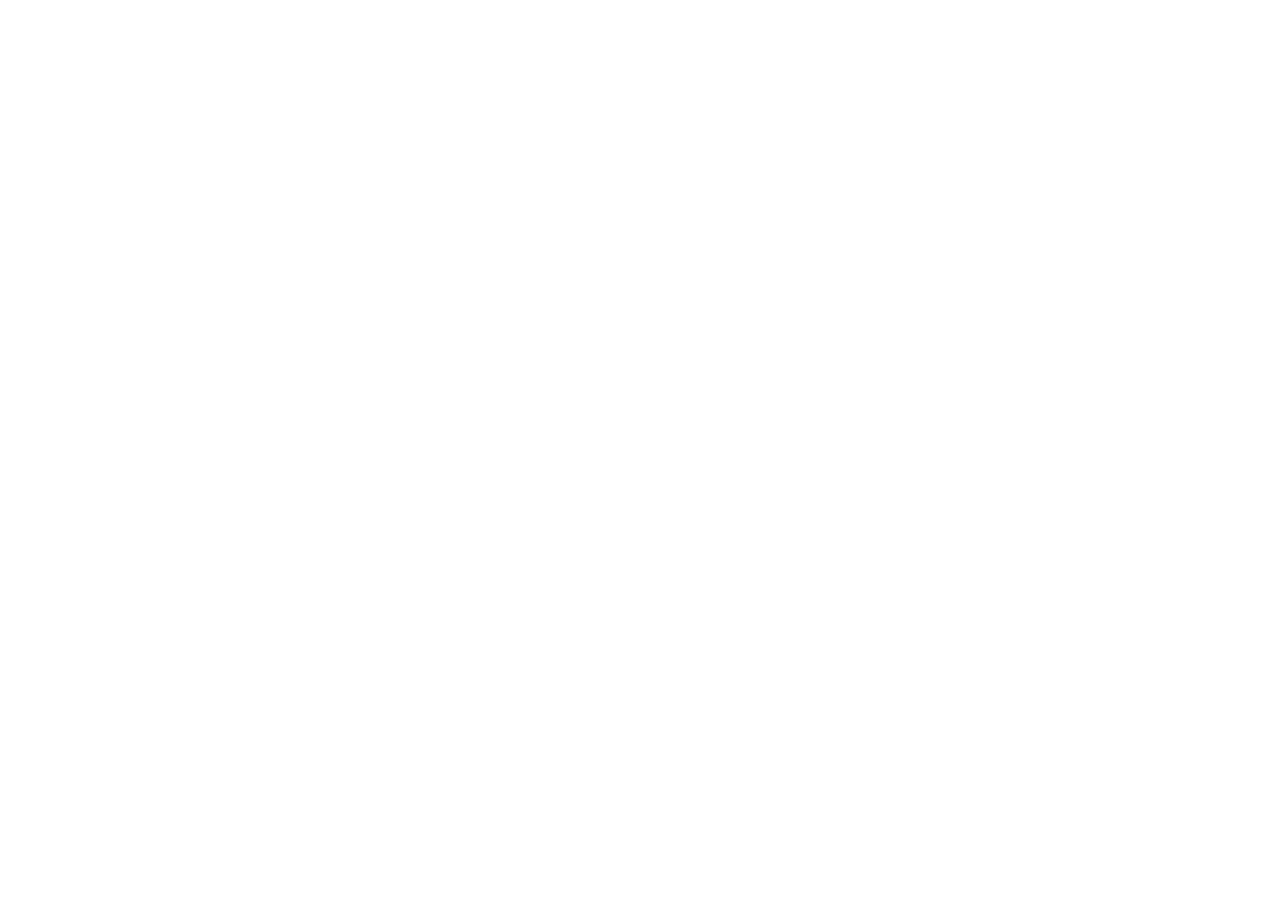
==== index.html @ c2e8581d "initial project" ====
<!DOCTYPE html>
<html lang="en">

<head>
    <meta charset="UTF-8">
    <meta http-equiv="X-UA-Compatible" content="IE=edge">
    <meta name="viewport" content="width=device-width, initial-scale=1.0">
    <title>Digital Project</title>
    <link rel="stylesheet" href="assets/css/normalize.css">
    <link rel="stylesheet" href="assets/css/style.css">
</head>
<header>

</header>
<main>

</main>
<footer>

</footer>

<body>

</body>

</html>
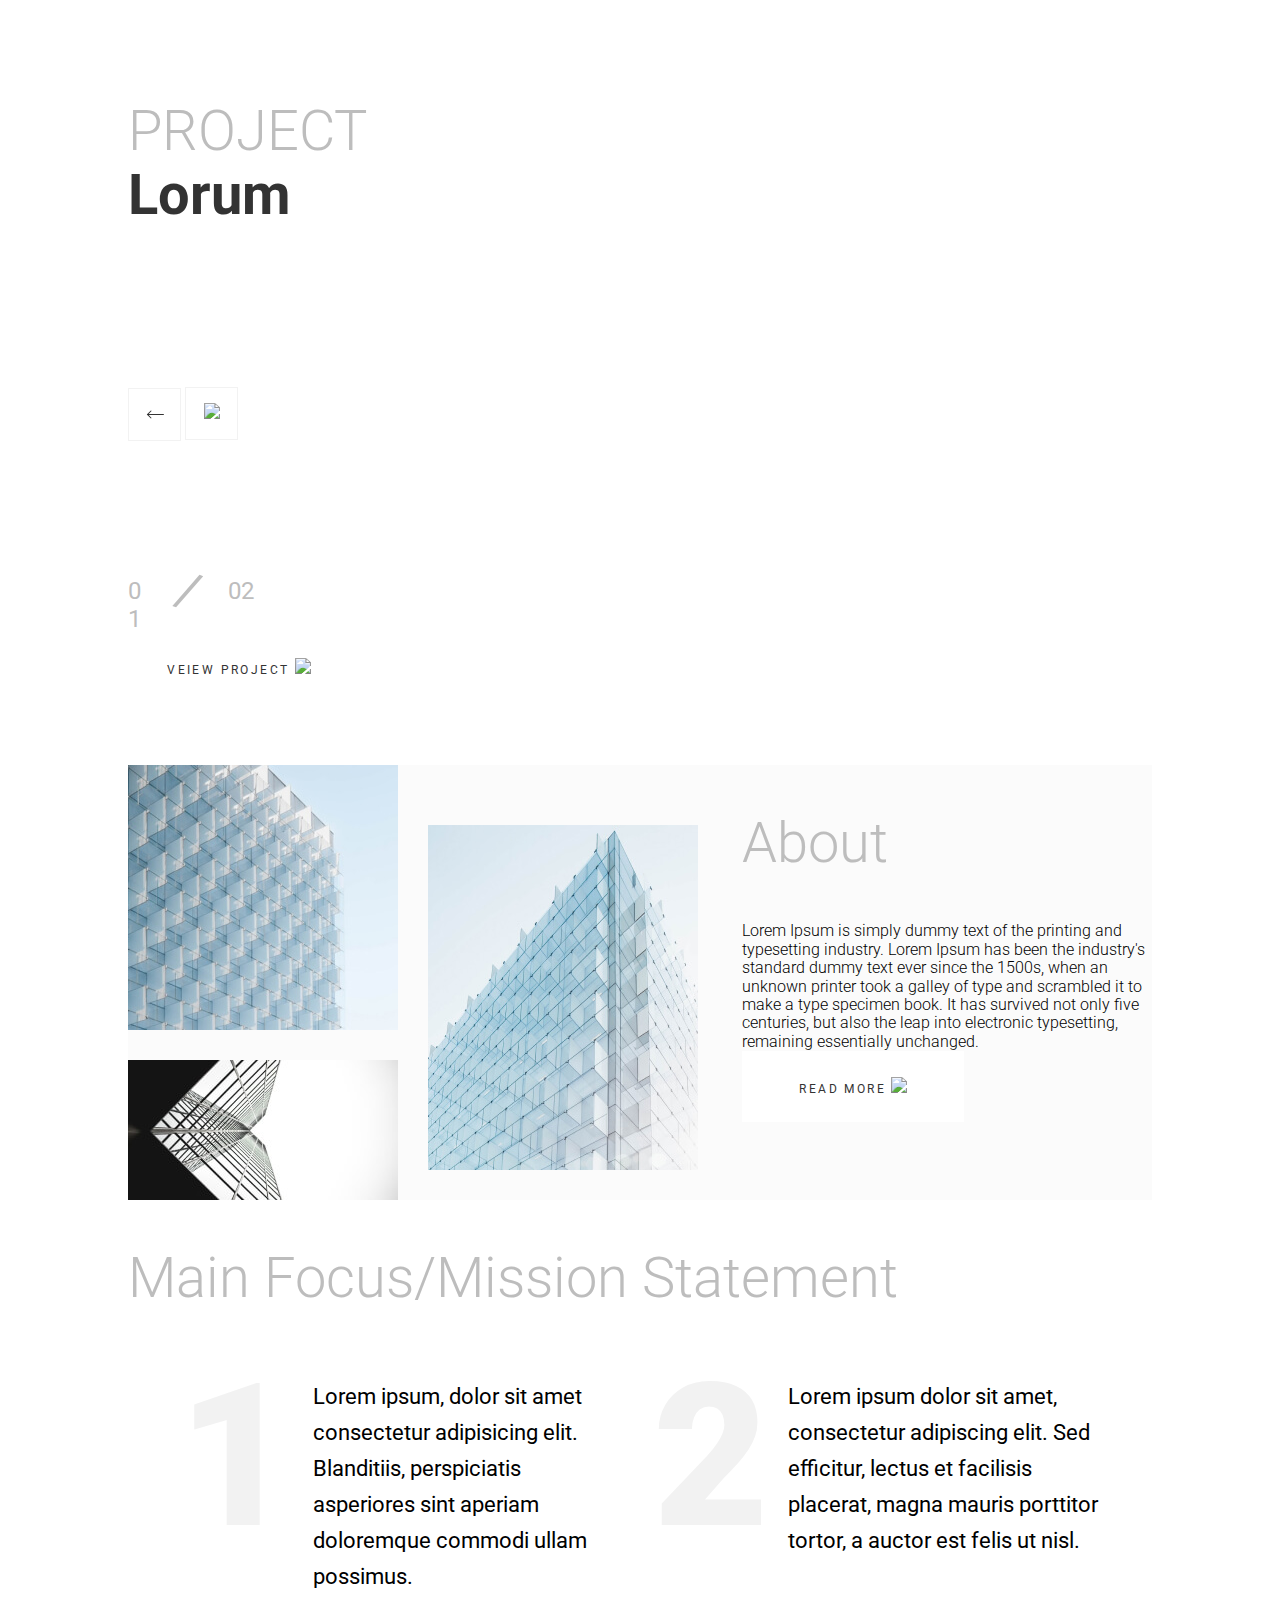
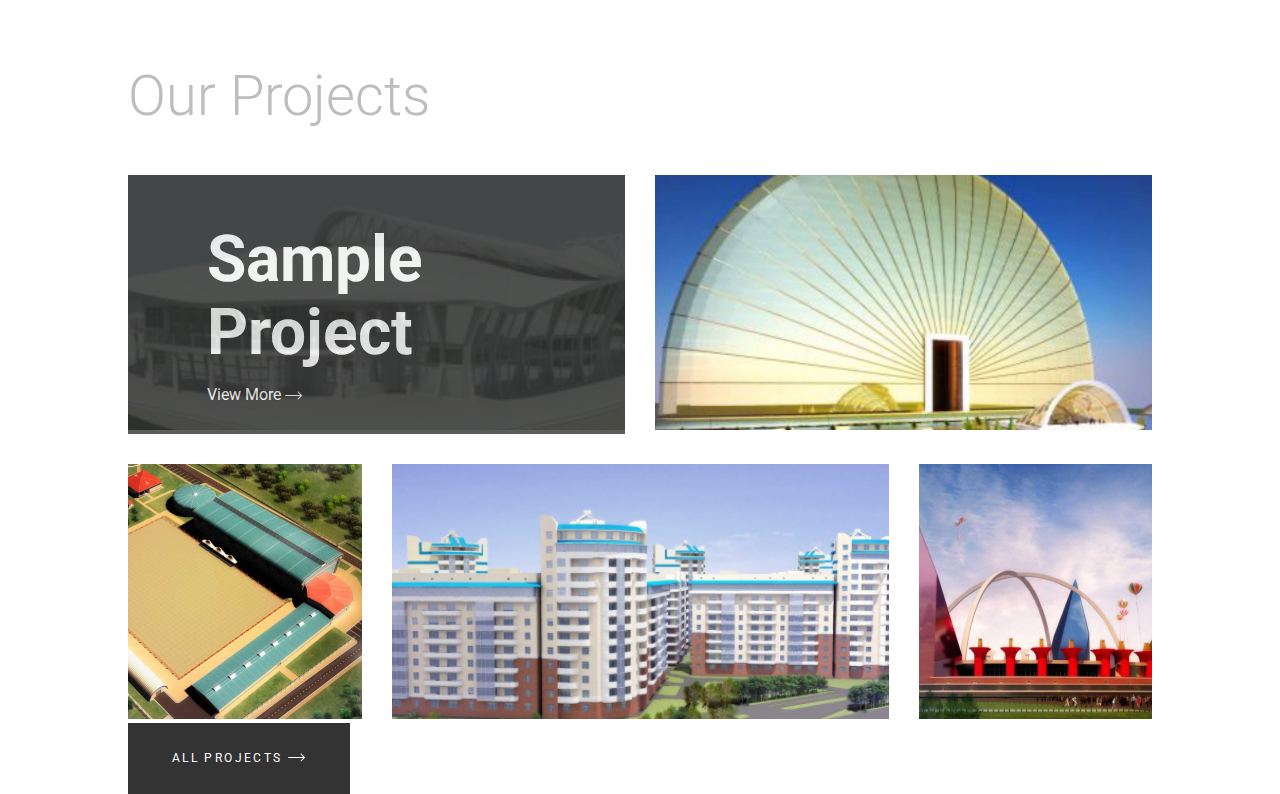
==== commit cbfd48a3: "main without adaptive version" ====
--- a/index.html
+++ b/index.html
@@ -8,18 +8,94 @@
     <title>Digital Project</title>
     <link rel="stylesheet" href="assets/css/normalize.css">
     <link rel="stylesheet" href="assets/css/style.css">
+    <link rel="stylesheet" href="/assets/css/main_style.css">
 </head>
-<header>
-
-</header>
-<main>
-
-</main>
-<footer>
-
-</footer>
 
 <body>
+    <header>
+
+    </header>
+    <main>
+        <div class="banner">
+            <h1 class="title_gray">PROJECT<span class="title_dark">Lorum</span></h1>
+            <div class="banner__arrows">
+                <button> <img src="/assets/images/icons/left-arrow.svg"> </button>
+                <button> <img src="/assets/images/icons/right-arrow.svg"> </button>
+            </div>
+            <div class="counter">
+                <span class="counter__01">01</span>
+                <span class="counter__slash">/</span>
+                <span class="counter__02">02</span>
+            </div>
+            <div class="banner__first">
+                <img src="/assets/images/banners/banner_project.jpg" alt="building" class="banner__first_image">
+                <button class="main_light-button main__button banner_button">Veiew
+                    Project <img src="/assets/images/icons/right-arrow.svg"> </button>
+            </div>
+        </div>
+        <div class="about">
+            <div class="about__pictures">
+                <img src="/assets/images/about/building_1.jpg" alt="modern building">
+                <img src="/assets/images/about/building_3.jpg" alt="another modern building">
+                <img src="/assets/images/about/building_2.jpg" alt="black&white building">
+            </div>
+            <div class="about__article">
+                <h2 class="title_gray">About</h2>
+                <article>Lorem Ipsum is simply dummy text of the printing and typesetting industry. Lorem Ipsum has been
+                    the industry's standard dummy text ever since the 1500s, when an unknown printer took a galley of
+                    type and scrambled it to make a type specimen book. It has survived not only five centuries, but
+                    also the leap into electronic typesetting, remaining essentially unchanged.</article>
+                <button class="main__button main_light-button">Read More <img
+                        src="/assets/images/icons/right-arrow.svg"></button>
+            </div>
+        </div>
+        <div class="main-focus">
+            <h2 class="main-focus__title title_gray">Main Focus/Mission Statement</h2>
+            <div class="main-focus__content">
+                <div class="main-focus__paragraph">
+                    <p class="main-focus__number">1</p>
+                    <p class="main-focus__text">Lorem ipsum, dolor sit amet consectetur adipisicing elit. Blanditiis,
+                        perspiciatis
+                        asperiores sint aperiam doloremque commodi ullam possimus.</p>
+                </div>
+                <div class="main-focus__paragraph">
+                    <p class="main-focus__number">2</p>
+                    <p class="main-focus__text">Lorem ipsum dolor sit amet, consectetur adipiscing elit. Sed efficitur,
+                        lectus et facilisis placerat, magna mauris porttitor tortor, a auctor est felis ut nisl.</p>
+                </div>
+            </div>
+        </div>
+        <div class="our-projects">
+            <h2 class="our-projects__title title_gray">Our Projects</h2>
+            <div class="our-projects_pictures">
+                <div class="our-projects_image">
+                    <img src="/assets/images/projects/main_our_projects/image_1.jpg" alt="modern building">
+                    <a class="our-projects_link" href="/project-example.html">
+                        <p class="link_title">Sample Project</p>
+                        <p class="link_button">View More <img src="/assets/images/icons/right-arrow-light.svg"
+                                alt="right arrow"></p>
+                    </a>
+                </div>
+                <div class="our-projects_image">
+                    <img src="/assets/images/projects/main_our_projects/image_2.jpg" alt="">
+                </div>
+                <div class="our-projects_image">
+                    <img src="/assets/images/projects/main_our_projects/image_3.jpg" alt="">
+                </div>
+                <div class="our-projects_image"> <img src="/assets/images/projects/main_our_projects/image_4.jpg"
+                        alt="">
+                </div>
+                <div class="our-projects_image"><img src="/assets/images/projects/main_our_projects/image_5.jpg" alt="">
+                </div>
+            </div>
+        </div>
+        <button class="main__button main_dark-button">All Projects <img src="/assets/images/icons/right-arrow-light.svg"
+                alt="right arrow"></button>
+        </div>
+    </main>
+    <footer>
+
+    </footer>
 
 </body>
 
--- a/assets/css/style.css
+++ b/assets/css/style.css
@@ -0,0 +1,45 @@
+/* Шрифт Roboto */
+@import url('https://fonts.googleapis.com/css2?family=Roboto:wght@300;400;500;700;900&display=swap');
+
+/* Для заголовков */
+.title_gray{
+    display: flex;
+    flex-direction: column;
+    font-weight: 300;
+    color: #BDBDBD;
+    font-size: 3.5em;
+    font-family: 'Roboto';
+}
+
+.title_dark {
+    font-weight: 700;
+    color: #333333;
+}
+
+/* Счетчик слайдов/страниц */
+.counter {
+    position: relative;
+}
+.counter span {
+    color: #BDBDBD;
+    font-family: 'Roboto';
+    font-size: 24px;
+    font-weight: 400;
+}
+.counter .counter__01 {
+    position: absolute;
+    width: 0;
+    word-break: break-all;
+    top: 15px;
+}
+.counter span.counter__slash {
+    position: absolute;
+    font-size: 50px;
+    left: 50px;
+    transform: rotate(20deg);
+}
+.counter .counter__02 {
+    position: absolute;
+    left: 100px;
+    top: 15px;
+}--- a/assets/css/main_style.css
+++ b/assets/css/main_style.css
@@ -0,0 +1,159 @@
+main {
+    margin: 0 10vw;
+    font-family: 'Roboto';
+}
+
+.main__button {
+    font-weight: 400;
+    font-size: 12px;
+    letter-spacing: 0.2em;
+    text-transform: uppercase;
+    border: 0;
+    width: 222px;
+    height: 71px;
+}
+.main_light-button {
+    color: #333333;
+    background-color: #fff;
+}
+
+.main_dark-button {
+    color: #fff;
+    background-color: #333333;
+}
+
+.banner {
+    display: flex;
+    flex-direction: column;
+    flex-wrap: wrap;
+    justify-content: space-around;
+    height: 85vh;
+}
+
+.banner__first {
+    position: relative;
+}
+
+.banner__first_image {
+    width: 100%;
+    height: 100%;
+    object-fit: cover;
+    max-width: 40vw;
+}
+
+.banner_button {
+    position: absolute;
+    bottom: 0;
+    left: 0;
+}
+
+.banner__arrows button {
+    background-color: #fff;
+    border: 1px solid #f2f2f2;
+    min-width: 53px;
+    min-height: 53px;
+}
+
+.about {
+    display: grid;
+    grid-template-columns: 60% 40%;
+    font-weight: 300;
+    background-color: #FBFBFB;
+}
+
+.about__pictures {
+    display: grid;
+    grid-template-columns: repeat(2, 270px);
+    grid-gap: 30px;
+}
+
+.about__pictures img:nth-child(1) {
+    grid-row: 1;
+}
+
+.about__pictures img:nth-child(2) {
+    grid-row: 1/3;
+    margin-top: 60px;
+}
+
+.main-focus__content {
+    display: grid;
+    grid-template-columns: repeat(2, 1fr);
+    margin: 20px 50px;
+    grid-gap: 25px;
+}
+
+.main-focus__paragraph {
+    max-width: 550px;
+    display: grid;
+    grid-template-columns: 125px 1fr;
+    grid-gap: 10px;
+}
+
+.main-focus__paragraph .main-focus__number {
+    font-weight: 900;
+    line-height: 200px;
+    margin: 0;
+    font-size: 200px;
+    color: #f2f2f2;
+}
+
+.main-focus__paragraph .main-focus__text {
+    line-height: 36px;
+    word-wrap: break-word;
+    font-size: 22px;
+}
+
+.our-projects_pictures {
+    display: grid;
+    grid-template-columns: repeat(4, 1fr);
+    grid-gap: 30px;
+}
+
+.our-projects_pictures .our-projects_image>img {
+    object-fit: cover;
+    width: 100%;
+    height: 255px;
+}
+
+.our-projects_pictures .our-projects_image {
+    position: relative;
+}
+
+.our-projects_pictures .our-projects_image:nth-child(1) {
+    grid-column: 1/3;
+} 
+
+.our-projects_pictures .our-projects_image:nth-child(2) {
+    grid-column: 3/5;
+} 
+
+.our-projects_pictures .our-projects_image:nth-child(3) {
+    grid-column: 1;
+} 
+
+.our-projects_pictures .our-projects_image:nth-child(4) {
+    grid-column: 2/4;
+}
+
+.our-projects_link {
+    position: absolute;
+    text-decoration: none;
+    width: 100%;
+    height: 100%;
+    top: 0;
+    left: 0;
+    color: #fff;
+    background-color: #333333;
+    opacity: 0.8;
+    box-sizing: border-box;
+    padding: 48px 0 0 79px;
+}
+
+.link_title {
+    font-weight: 700;
+    font-size: 64px;
+    width: 50%;
+    margin: 0;
+}
+
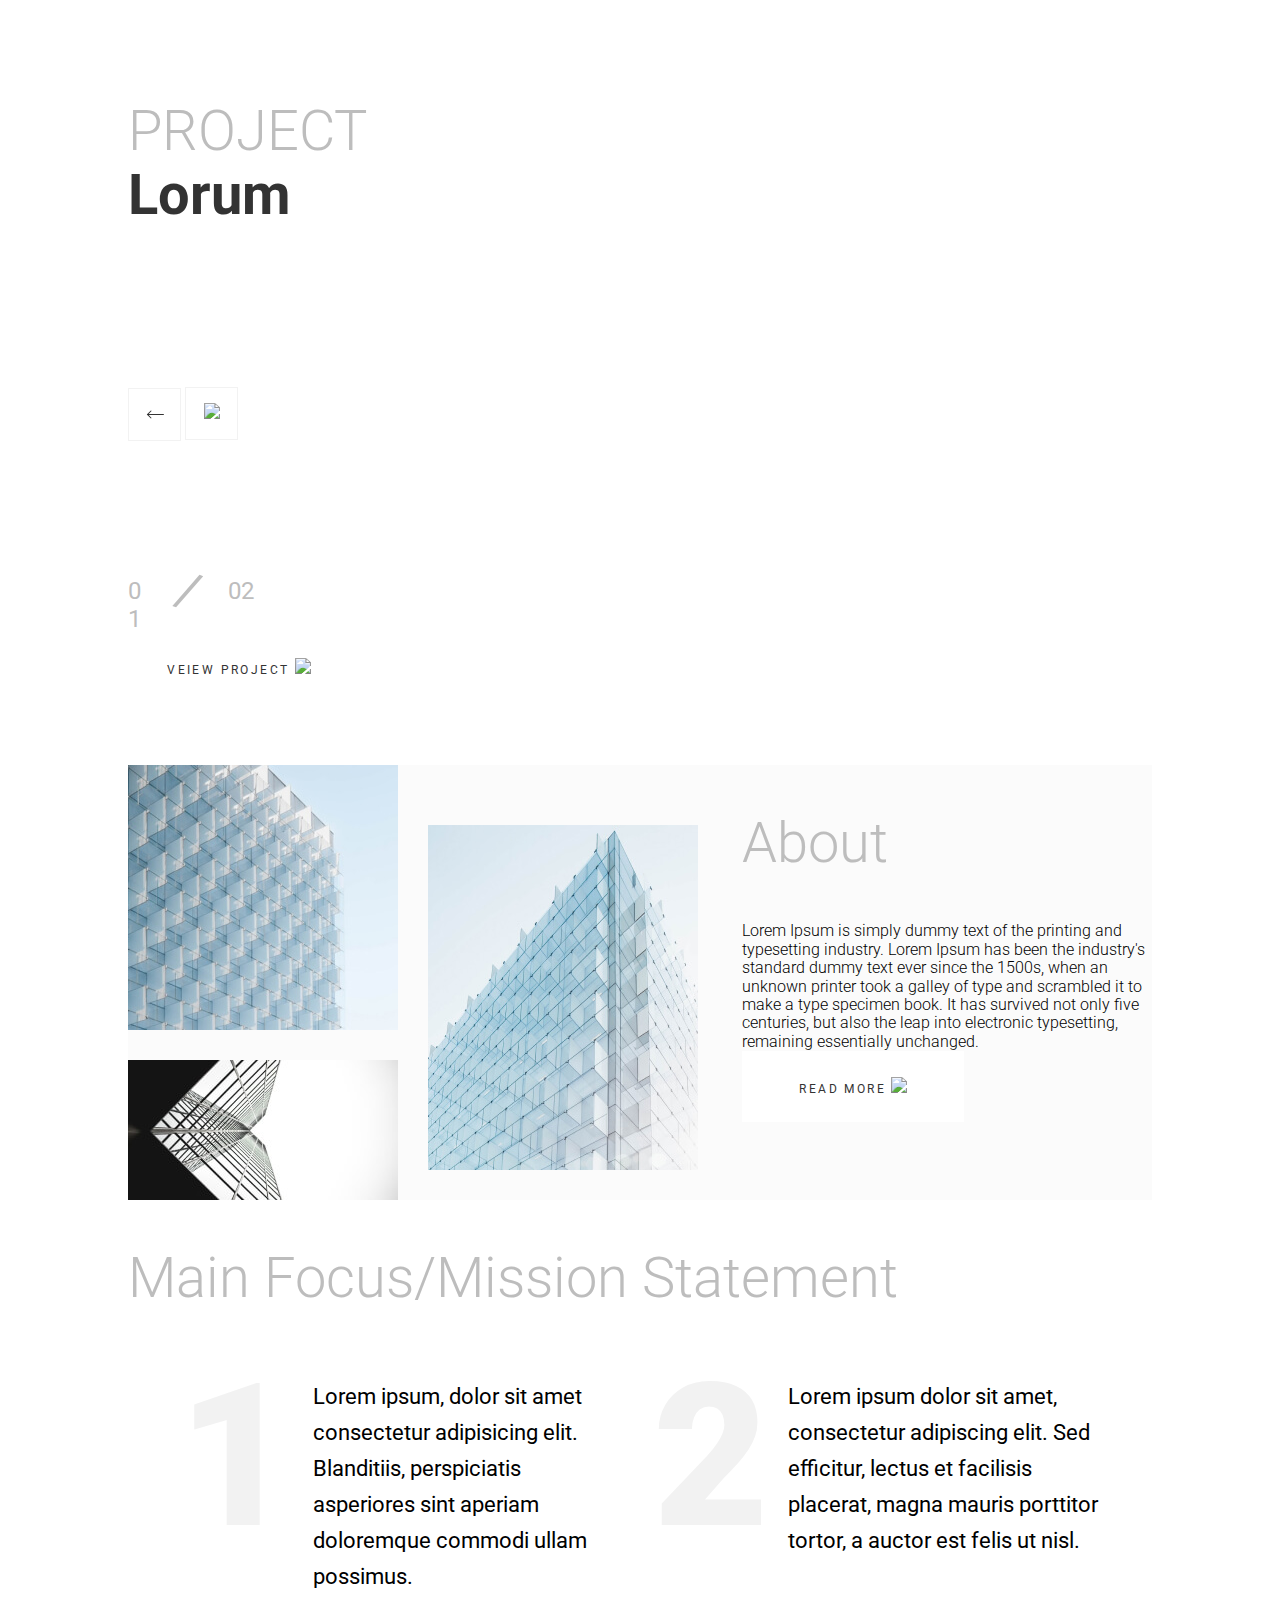
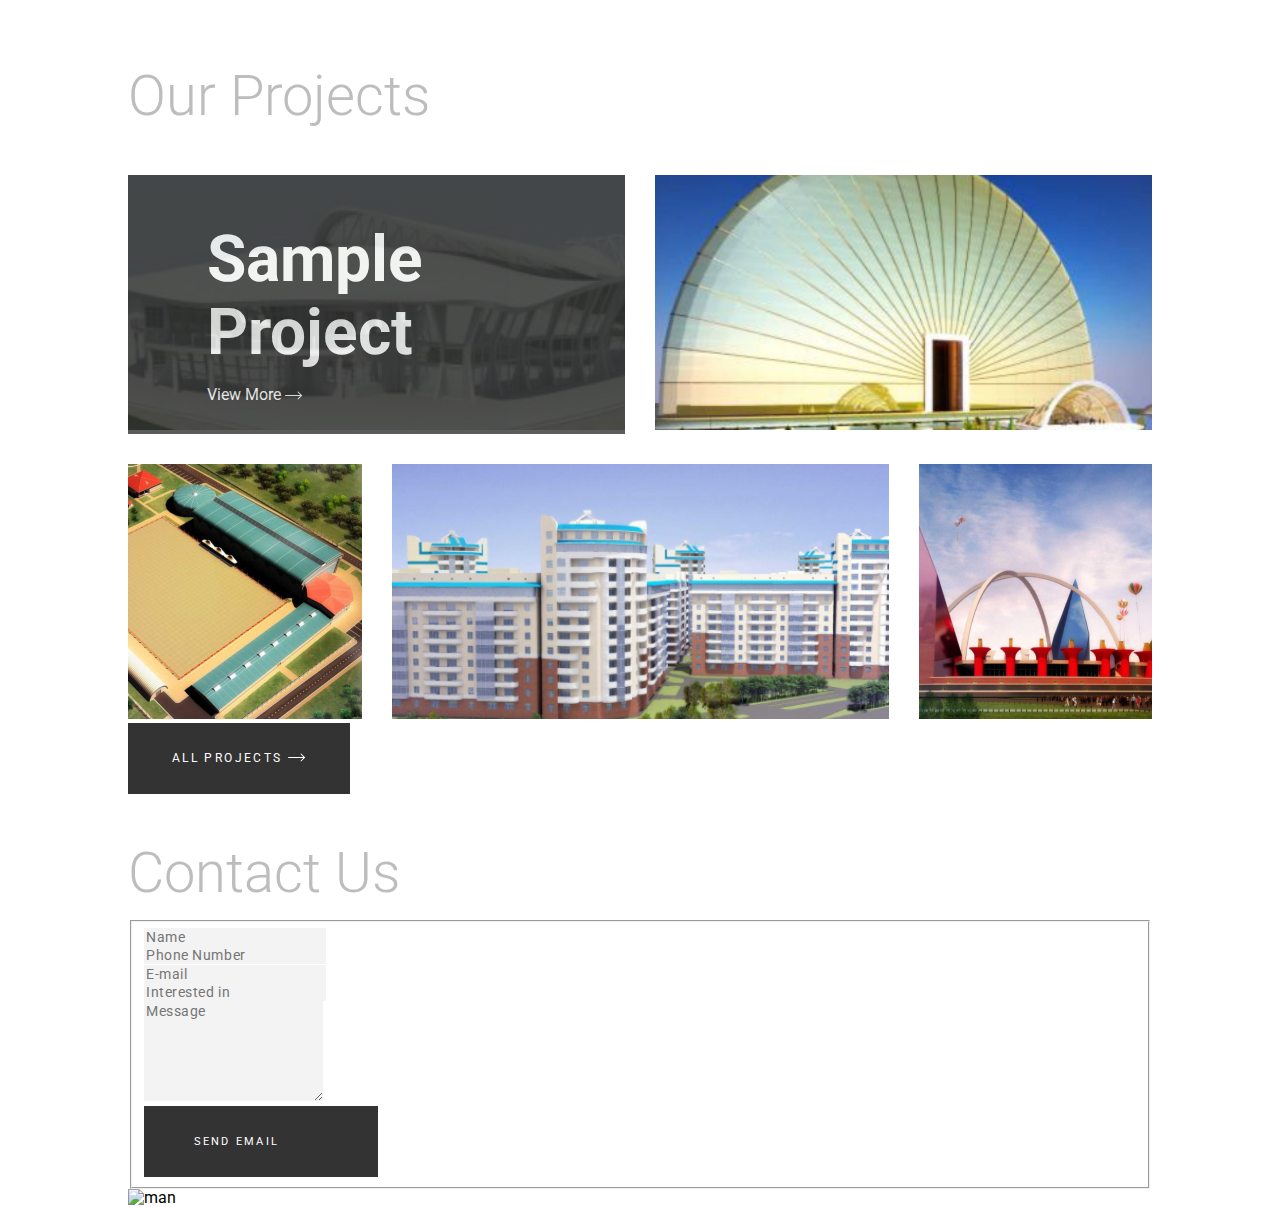
==== commit 30041c3d: "add header and footer" ====
--- a/index.html
+++ b/index.html
@@ -8,7 +8,58 @@
     <title>Digital Project</title>
     <link rel="stylesheet" href="assets/css/normalize.css">
     <link rel="stylesheet" href="assets/css/style.css">
-    <link rel="stylesheet" href="/assets/css/main_style.css">
+    <link rel="stylesheet" href="assets/css/main_style.css">
+    <link href="https://cdn.jsdelivr.net/npm/bootstrap@5.1.3/dist/css/bootstrap.min.css" rel="stylesheet"
+        integrity="sha384-1BmE4kWBq78iYhFldvKuhfTAU6auU8tT94WrHftjDbrCEXSU1oBoqyl2QvZ6jIW3" crossorigin="anonymous">
+
+    <style>
+        .contacts__title {
+            margin-bottom: 15px;
+        }
+
+        .form-control {
+            background-color: #F3F3F3;
+            border: none;
+            font-weight: 400;
+            font-size: 14px;
+            line-height: 16px;
+            letter-spacing: 0.04em;
+            color: #8D8D8D;
+        }
+
+        .btn {
+            background-color: #333333;
+            border: none;
+            padding: 3% 5%;
+            padding-right: 10%;
+            font-weight: 400;
+            font-size: 0.7em;
+            line-height: 100%;
+            letter-spacing: 0.2em;
+            text-transform: uppercase;
+            color: #FFFFFF;
+            position: relative;
+        }
+
+        .btn:hover {
+            background-color: #333333;
+            border: none;
+        }
+
+        .btn__text::after {
+            content: "";
+            max-width: 24px;
+            max-height: 24px;
+            width: 100%;
+            height: 100%;
+            background-image: url("assets/images/banners/arrow.svg");
+            background-repeat: no-repeat;
+            background-position: center center;
+            position: absolute;
+            left: 70%;
+            top: 28%;
+        }
+    </style>
 </head>
 
 <body>
@@ -92,6 +143,45 @@
         <button class="main__button main_dark-button">All Projects <img src="/assets/images/icons/right-arrow-light.svg"
                 alt="right arrow"></button>
         </div>
+        <div class="container-fluid contacts">
+            <div class="row contacts__inner">
+                <div class="col-12 contacts__col">
+                    <h2 class="contacts__title title_gray">Contact Us</h2>
+                </div>
+            </div>
+            <div class="row  contacts__inner">
+                <div class="col-md-12 col-lg-6 col-lx-6 contacts__form">
+                    <form>
+                        <fieldset>
+                            <div class="mb-3">
+                                <input type="email" class="form-control" id="exampleFormControlInput1"
+                                    placeholder="Name">
+                            </div>
+                            <div class="mb-3">
+                                <input type="text" id="disabledTextInput" class="form-control"
+                                    placeholder="Phone Number">
+                            </div>
+                            <div class="mb-3">
+                                <input type="text" id="disabledTextInput" class="form-control" placeholder="E-mail">
+                            </div>
+                            <div class="mb-3">
+                                <input type="text" id="disabledTextInput" class="form-control"
+                                    placeholder="Interested in">
+                            </div>
+                            <div class="mb-3">
+                                <textarea class="form-control" id="exampleFormControlTextarea1" rows="6"
+                                    placeholder="Message"></textarea>
+                            </div>
+                            <button type="submit" class="btn btn-primary rounded-0"><span class="btn__text">SEND
+                                    EMAIL</span></button>
+                        </fieldset>
+                    </form>
+                </div>
+                <div class="col-md-12 col-lg-6 col-lx-6 contacts__img">
+                    <img src="assets/images/banners/man.png" class="img-fluid" alt="man">
+                </div>
+            </div>
+        </div>
     </main>
     <footer>
 
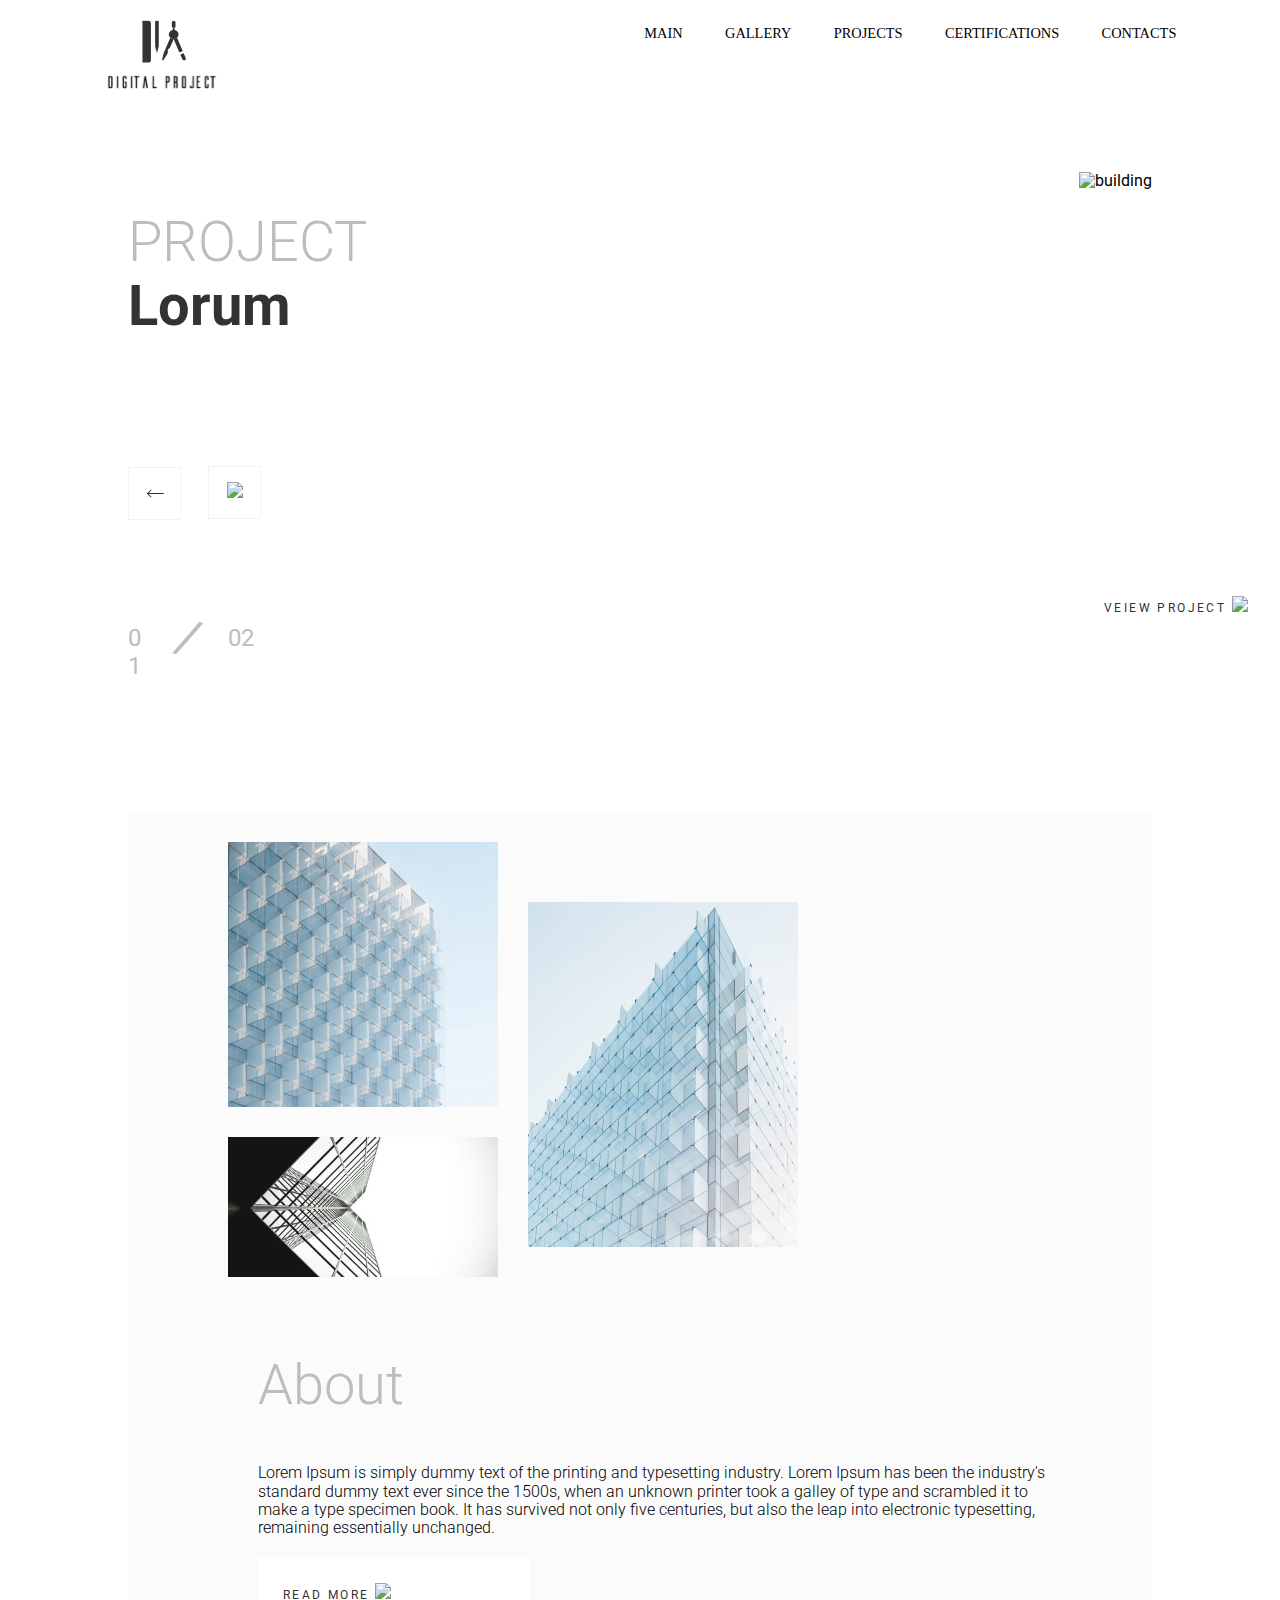
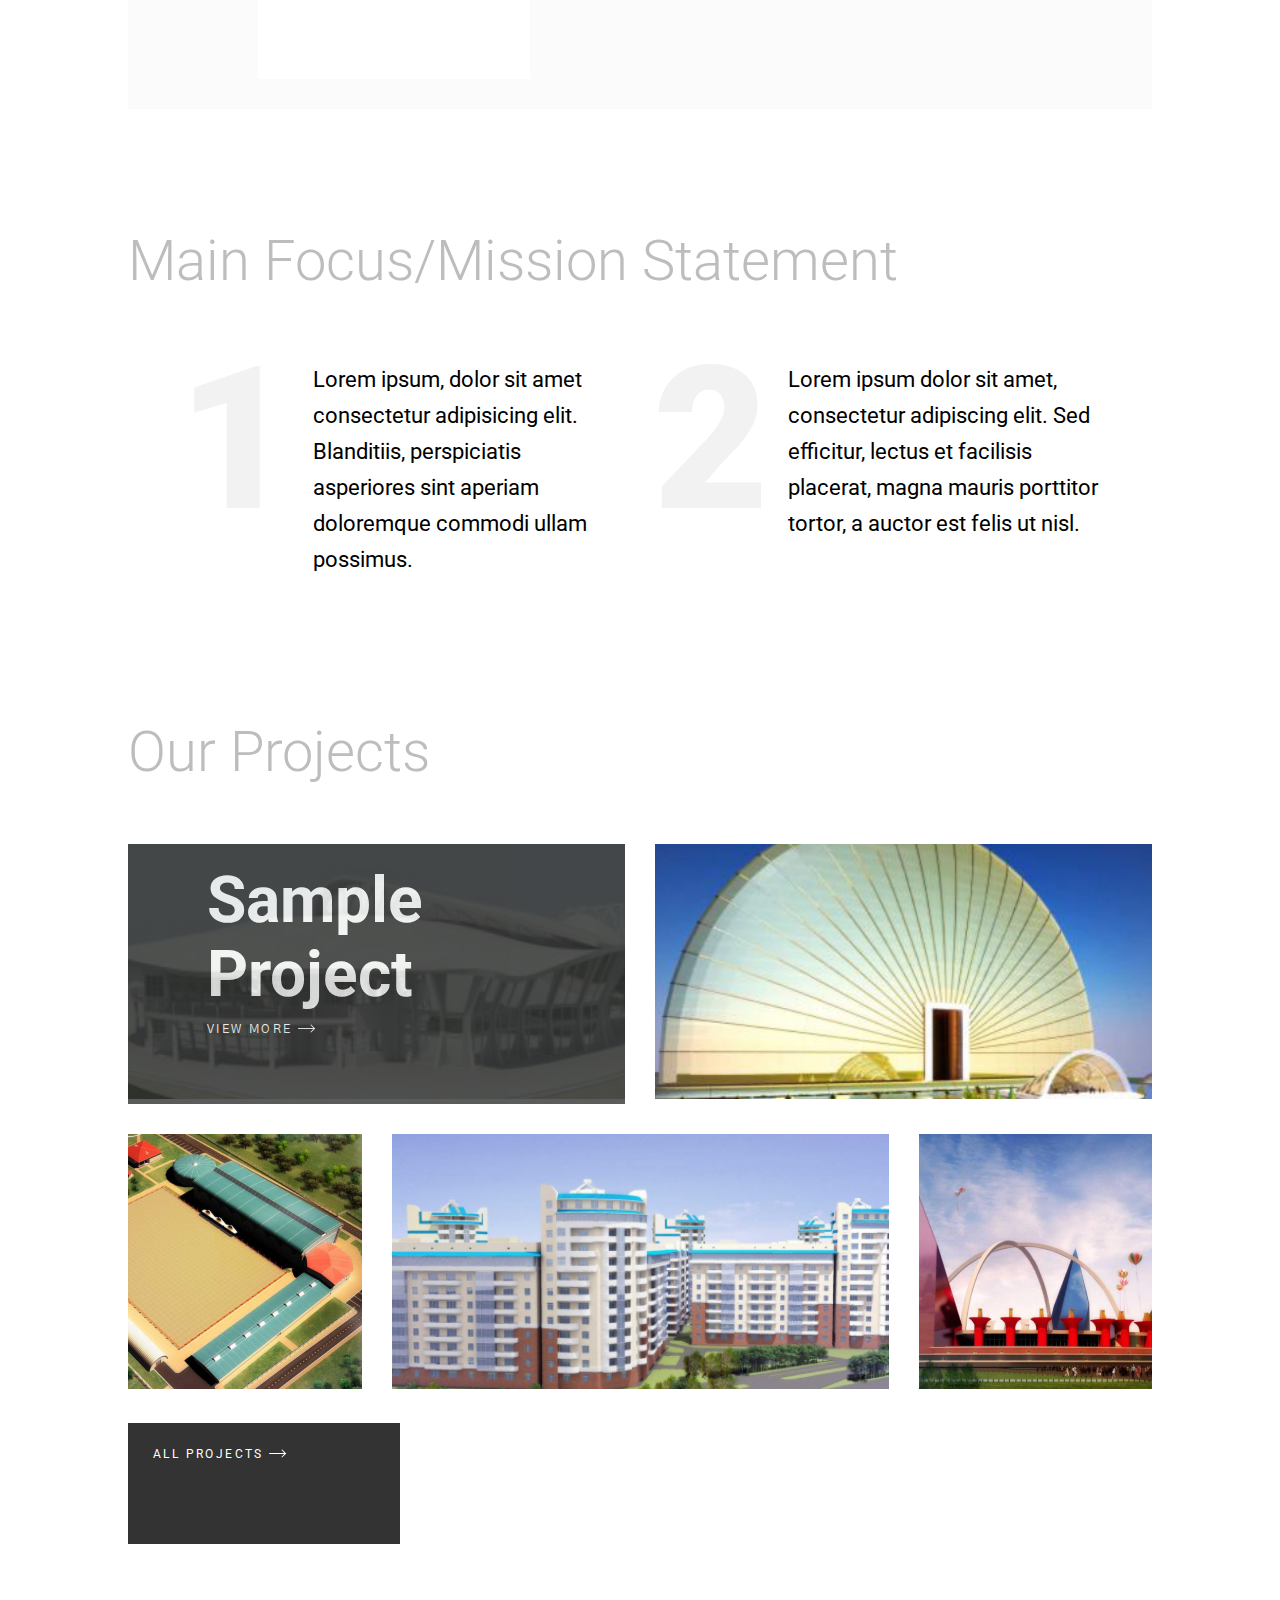
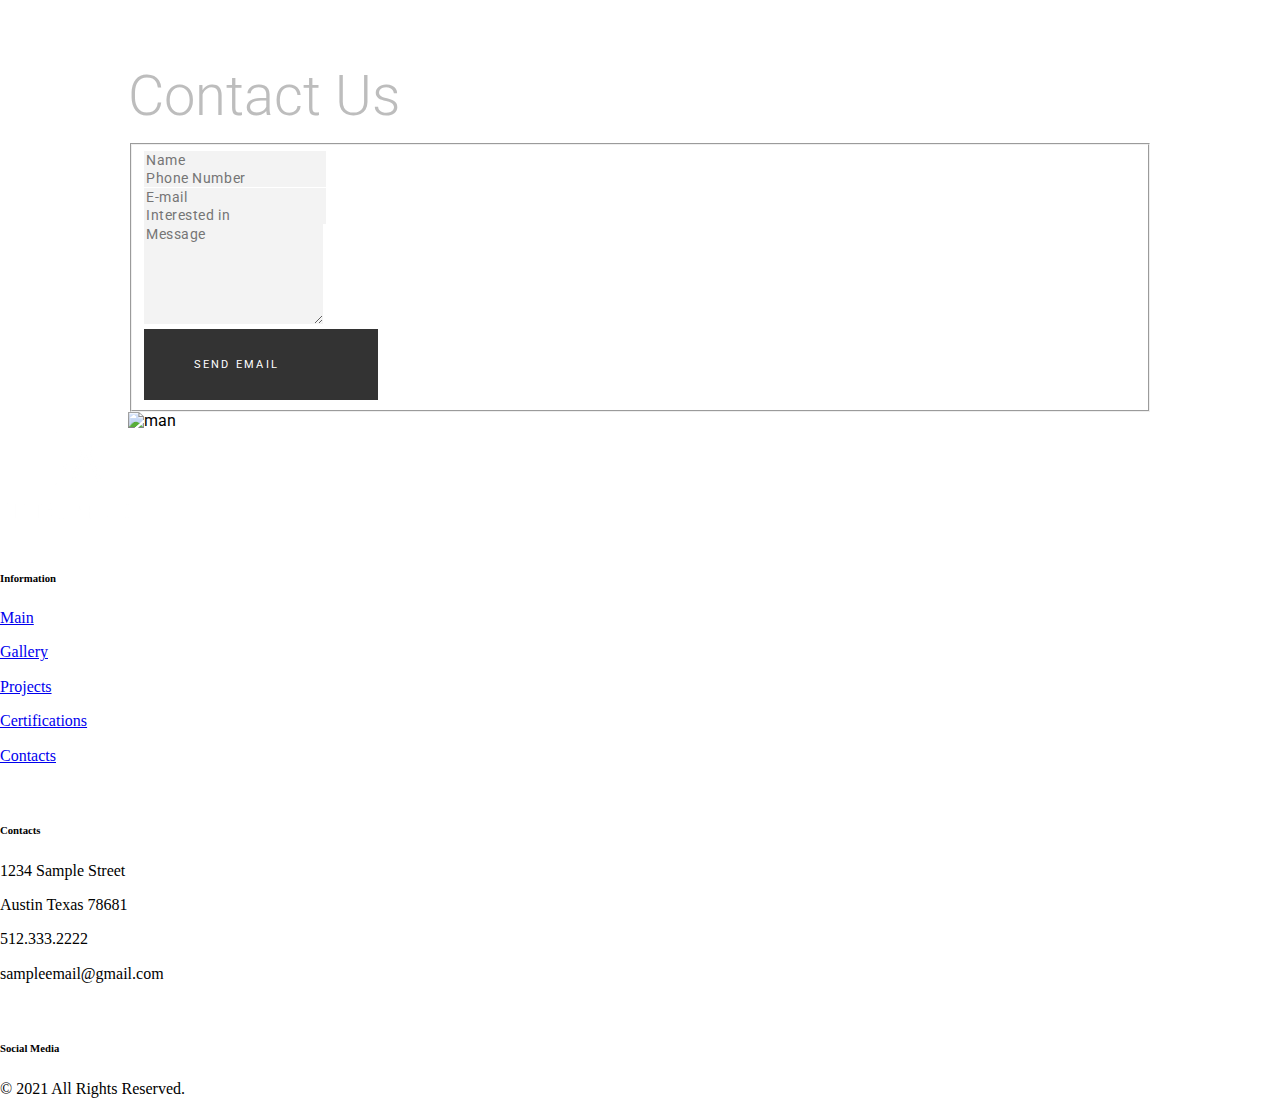
==== commit 55becd41: "final changes in main, added header and footer" ====
--- a/index.html
+++ b/index.html
@@ -64,24 +64,35 @@
 
 <body>
     <header>
-
+        <div class="header">
+            <img class="header__logo" src="assets/images/logo/logo-nav.svg" alt="Логотип">
+            <nav class="header-nav">
+                <a href="index.html" class="nav__item">MAIN</a>
+                <a href="gallery.html" class="nav__item">GALLERY</a>
+                <a href="projects.html" class="nav__item">PROJECTS</a>
+                <a href="certifications.html" class="nav__item">CERTIFICATIONS</a>
+                <a href="contacts.html" class="nav__item">CONTACTS</a>
+            </nav>
+        </div>
     </header>
     <main>
         <div class="banner">
-            <h1 class="title_gray">PROJECT<span class="title_dark">Lorum</span></h1>
-            <div class="banner__arrows">
-                <button> <img src="/assets/images/icons/left-arrow.svg"> </button>
-                <button> <img src="/assets/images/icons/right-arrow.svg"> </button>
-            </div>
-            <div class="counter">
-                <span class="counter__01">01</span>
-                <span class="counter__slash">/</span>
-                <span class="counter__02">02</span>
+            <div class="banner_left-side">
+                <h1 class="title_gray">PROJECT<span class="title_dark">Lorum</span></h1>
+                <div class="banner__arrows">
+                    <button> <img src="/assets/images/icons/left-arrow.svg"> </button>
+                    <button> <img src="/assets/images/icons/right-arrow.svg"> </button>
+                </div>
+                <div class="counter">
+                    <span class="counter__01">01</span>
+                    <span class="counter__slash">/</span>
+                    <span class="counter__02">02</span>
+                </div>
             </div>
             <div class="banner__first">
                 <img src="/assets/images/banners/banner_project.jpg" alt="building" class="banner__first_image">
-                <button class="main_light-button main__button banner_button">Veiew
-                    Project <img src="/assets/images/icons/right-arrow.svg"> </button>
+                <a class="main_light-button main__button banner_button" href="/project-example.html">Veiew
+                    Project <img src="/assets/images/icons/right-arrow.svg"> </a>
             </div>
         </div>
         <div class="about">
@@ -96,8 +107,8 @@
                     the industry's standard dummy text ever since the 1500s, when an unknown printer took a galley of
                     type and scrambled it to make a type specimen book. It has survived not only five centuries, but
                     also the leap into electronic typesetting, remaining essentially unchanged.</article>
-                <button class="main__button main_light-button">Read More <img
-                        src="/assets/images/icons/right-arrow.svg"></button>
+                <a class="main__button main_light-button" href="/#">Read More <img
+                        src="/assets/images/icons/right-arrow.svg"></a>
             </div>
         </div>
         <div class="main-focus">
@@ -139,10 +150,10 @@
                 <div class="our-projects_image"><img src="/assets/images/projects/main_our_projects/image_5.jpg" alt="">
                 </div>
             </div>
-        </div>
-        <button class="main__button main_dark-button">All Projects <img src="/assets/images/icons/right-arrow-light.svg"
-                alt="right arrow"></button>
-        </div>
+            <a class="main__button main_dark-button our-projects_button" href="/projects.html">All Projects <img
+                    src="/assets/images/icons/right-arrow-light.svg" alt="right arrow"></a>
+        </div>
+
         <div class="container-fluid contacts">
             <div class="row contacts__inner">
                 <div class="col-12 contacts__col">
@@ -183,9 +194,91 @@
             </div>
         </div>
     </main>
-    <footer>
-
+    <footer class="footer text-center text-lg-start bg-dark text-light">
+        <div class="d-flex justify-content-around">
+            <div class="container-fluid text-center text-md-start mt-5 m-auto">
+                <!-- Grid row -->
+                <div class="footer-rows row mt-5">
+                    <!-- Grid column -->
+                    <div class="d-flex justify-content-center col-md-4 col-lg-3 col-xl-3 mb-4">
+                        <!-- Content logo -->
+                        <a href=""><img src="/assets/images/logo/logo_footer.png" alt="footer-logo"></a>
+                    </div>​
+                    <!-- Grid column -->
+                    <div class=" col-md-4 col-lg-2 col-xl-3 mx-auto mb-4">
+                        <!-- Links -->
+                        <h6 class="fw-bold mb-4 footer__title">
+                            Information
+                        </h6>
+                        <p>
+                            <a href="index.html" class="text-decoration-none footer-information__link">Main</a>
+                        </p>
+                        <p>
+                            <a href="gallery.html" class="text-decoration-none footer-information__link">Gallery</a>
+                        </p>
+                        <p>
+                            <a href="project-example.html"
+                                class="text-decoration-none footer-information__link">Projects</a>
+                        </p>
+                        <p>
+                            <a href="certifications.html"
+                                class="text-decoration-none footer-information__link">Certifications</a>
+                        </p>
+                        <p>
+                            <a href="contacts.html" class="text-decoration-none footer-information__link">Contacts</a>
+                        </p>
+                    </div>
+                    <!-- Grid column -->​
+                    <!-- Grid column -->
+                    <div
+                        class="col-md-4 col-lg-4 col-xl-3 mb-4 d-flex flex-column align-items-between justify-content-between ">
+                        <!-- Links -->
+                        <div>
+                            <h6 class="fw-bold mb-4 footer__title">
+                                Contacts
+                            </h6>
+                            <i class="fa-regular fa-location-dot "></i> <span class="m-3">1234 Sample Street</span>
+                            <p class="texas ">Austin Texas 78681</p>
+                        </div>
+                        <div>
+                            <p><i class="fas fa-phone me-3 mb-4 "></i> 512.333.2222</p>
+                            <p>
+                                <i class=" fas fa-envelope me-3 "></i>
+                                sampleemail@gmail.com
+                            </p>
+                        </div>
+                    </div>
+                    <!-- Grid column -->​
+                    <!-- Grid column -->
+                    <div class="col-md-4 col-lg-3 col-xl-3 mx-auto mb-md-0 mb-4">
+                        <!-- Links -->
+                        <h6 class="fw-bold mb-4 footer_title">
+                            Social Media
+                        </h6>
+                        <div class="flex justify-content-around ">
+                            <a href="" class="me-4 text-reset social">
+                                <i class="fab fa-facebook-f"></i>
+                            </a>
+                            <a href="" class="me-4 text-reset social">
+                                <i class="fab fa-twitter"></i>
+                            </a>
+                            <a href="" class="me-4 text-reset social">
+                                <i class="fab fa-linkedin"></i>
+                            </a>
+                            <a href="" class="me-4 text-reset social">
+                                <i class="fa-brands fa-pinterest-p"></i>
+                            </a>
+                        </div>
+                    </div>
+                </div>
+                <!-- Grid column -->
+            </div>
+        </div>
+        <div class="text-center p-4">
+            <p class="footer-bottom">© 2021 All Rights Reserved.</p>
+        </div>
     </footer>
+    <!-- Footer -->
 
 </body>
 
--- a/assets/css/style.css
+++ b/assets/css/style.css
@@ -19,6 +19,9 @@
 /* Счетчик слайдов/страниц */
 .counter {
     position: relative;
+    height: 52px;
+    width: 142px;
+    margin-bottom: 30px;
 }
 .counter span {
     color: #BDBDBD;
@@ -42,4 +45,88 @@
     position: absolute;
     left: 100px;
     top: 15px;
+}
+
+.header__logo {
+    height: 8vh;
+    grid-column: 2;
+    grid-row: 2;
+    margin-top: -20px;
+}
+
+.header {
+    margin-top: 2%;
+    display: grid;
+    grid-template-columns: repeat(12, 1fr);
+    grid-template-rows: 10% 2fr 3fr;
+}
+
+.header-nav {
+    align-items: center;
+    grid-column: 7/11;
+    display: flex;
+    justify-content: space-between;
+
+}
+
+.nav__item {
+
+    margin-right: 10%;
+    text-decoration: none;
+    color: black;
+    font-size: 0.9em;
+}
+
+.nav__item:hover {
+
+    border-top: 1px solid black;
+    border-bottom: 1px solid black;
+}
+
+.nav__item:active {
+    border-top: 1px solid black;
+    border-bottom: 1px solid black;
+}
+
+@media screen and (max-width:1023px) {
+    .header {
+        display: grid;
+        grid-template-columns: repeat(6, 1fr);
+    }
+
+    .header__logo {
+        height: 6vh;
+    }
+
+    .header-nav {
+        grid-column: 4;
+    }
+
+    .nav__item {
+        font-size: 0.8em;
+    }
+}
+
+@media screen and (max-width:767px) {
+    .header {
+        display: grid;
+        grid-template-columns: 1fr 2fr 1fr;
+    }
+
+    .header__logo {
+
+        justify-self: center;
+        grid-column: 1;
+        width: 7vw;
+        height: 7vh;
+    }
+
+    .header-nav {
+        grid-column: 2;
+    }
+
+    .nav__item {
+        margin-right: 4%;
+        font-size: 0.6em;
+    }
 }--- a/assets/css/main_style.css
+++ b/assets/css/main_style.css
@@ -1,17 +1,22 @@
+@import url('https://fonts.googleapis.com/css2?family=Gothic+A1&display=swap');
+
 main {
     margin: 0 10vw;
     font-family: 'Roboto';
 }
 
 .main__button {
+    display: block;
     font-weight: 400;
     font-size: 12px;
     letter-spacing: 0.2em;
     text-transform: uppercase;
-    border: 0;
+    text-decoration: none;
     width: 222px;
     height: 71px;
-}
+    padding: 25px;
+}
+
 .main_light-button {
     color: #333333;
     background-color: #fff;
@@ -24,10 +29,14 @@
 
 .banner {
     display: flex;
+    justify-content: space-between;
+    margin-bottom: 120px;
+}
+
+.banner_left-side {
+    display: flex;
     flex-direction: column;
-    flex-wrap: wrap;
-    justify-content: space-around;
-    height: 85vh;
+    justify-content: end;
 }
 
 .banner__first {
@@ -47,11 +56,20 @@
     left: 0;
 }
 
+.banner__arrows {
+    margin: 90px 0 90px 0;
+}
+
 .banner__arrows button {
     background-color: #fff;
     border: 1px solid #f2f2f2;
     min-width: 53px;
     min-height: 53px;
+    margin-right: 23px;
+}
+
+.banner__arrows button:hover {
+    background-color: #F9F9F9;
 }
 
 .about {
@@ -59,6 +77,8 @@
     grid-template-columns: 60% 40%;
     font-weight: 300;
     background-color: #FBFBFB;
+    padding: 30px 100px;
+    margin-bottom: 120px;
 }
 
 .about__pictures {
@@ -74,6 +94,18 @@
 .about__pictures img:nth-child(2) {
     grid-row: 1/3;
     margin-top: 60px;
+}
+
+.about__article article {
+    margin-bottom: 20px;
+}
+
+.about__article {
+    padding: 30px 0 0 30px;
+}
+
+.main-focus {
+    margin-bottom: 120px;
 }
 
 .main-focus__content {
@@ -104,6 +136,14 @@
     font-size: 22px;
 }
 
+.our-projects {
+    margin-bottom: 120px;
+}
+
+.our-projects__title {
+    margin-bottom: 60px;
+}
+
 .our-projects_pictures {
     display: grid;
     grid-template-columns: repeat(4, 1fr);
@@ -134,6 +174,10 @@
 
 .our-projects_pictures .our-projects_image:nth-child(4) {
     grid-column: 2/4;
+}
+
+.our-projects_button {
+margin-top: 30px;
 }
 
 .our-projects_link {
@@ -147,7 +191,7 @@
     background-color: #333333;
     opacity: 0.8;
     box-sizing: border-box;
-    padding: 48px 0 0 79px;
+    padding: 20px 0 0 79px;
 }
 
 .link_title {
@@ -157,3 +201,155 @@
     margin: 0;
 }
 
+.link_button {
+    text-transform: uppercase;
+    letter-spacing: 0.2em;
+    font-weight: 400;
+    font-family: 'Gothic A1', sans-serif;
+    font-size: 12px;
+}
+
+.contacts__title {
+    margin-bottom: 15px;
+}
+
+@media screen and (max-width:1439px) {
+    .about {
+        grid-template-columns: 1fr;
+    }
+
+    .about__article {
+        grid-row: 2;
+    }
+}
+
+@media screen and (max-width:767px) {
+    main{
+        margin: 5px;
+    }
+
+    .banner {
+        flex-direction: column-reverse;
+        align-items: center;
+        margin-bottom: 5vh;
+    }
+
+    .banner__first {
+        height: 50vh;
+        width: 100%;
+    }
+
+    .banner__first_image {
+        min-width: 100%;
+        min-height: 50vh;
+        object-fit: cover;
+    }
+
+    .banner__arrows {
+        margin: 10px 0 10px 0;
+    }
+
+    .counter {
+        margin: 0;
+    }
+
+    .counter span {
+        font-size: 1em;
+    }
+
+    .counter span.counter__slash {
+        font-size: 2.5em;
+    }
+
+    .about {
+        padding: 0;
+        width: 100%;
+        margin-bottom: 0;
+    }
+
+    .about__pictures {
+        grid-template-columns: 1fr;
+    }
+
+    .about__pictures img:nth-child(1) {
+        grid-row: 1;
+    }
+
+    .about__pictures img:nth-child(2) {
+        grid-row: 2;
+        margin: 0;
+    }
+
+    .about__pictures img:nth-child(3) {
+        grid-row: 3;
+    }
+
+    .main-focus {
+        margin-bottom: 0;
+    }
+
+    .main-focus__content {
+        grid-template-columns: 1fr;
+    }
+
+    .our-projects {
+        margin-bottom: 5vh;
+    }
+
+    .our-projects_pictures {
+        grid-gap: 10px;
+    }
+    
+    .our-projects_pictures .our-projects_image>img {
+        height: 25vh;
+    }
+
+    .our-projects_link {
+        padding: 0;
+    }
+
+}
+
+.form-control {
+    background-color: #F3F3F3;
+    border: none;
+    font-weight: 400;
+    font-size: 14px;
+    line-height: 16px;
+    letter-spacing: 0.04em;
+    color: #8D8D8D;
+}
+
+.btn {
+    background-color: #333333;
+    border: none;
+    padding: 3% 5%;
+    padding-right: 10%;
+    font-weight: 400;
+    font-size: 0.7em;
+    line-height: 100%;
+    letter-spacing: 0.2em;
+    text-transform: uppercase;
+    color: #FFFFFF;
+    position: relative;
+}
+
+.btn:hover {
+    background-color: #333333;
+    border: none;
+}
+
+.btn__text::after {
+    content: "";
+    max-width: 24px;
+    max-height: 24px;
+    width: 100%;
+    height: 100%;
+    background-image: url("../images/banners/arrow.svg");
+    background-repeat: no-repeat;
+    background-position: center center;
+    position: absolute;
+    left: 70%;
+    top: 28%;
+}
+
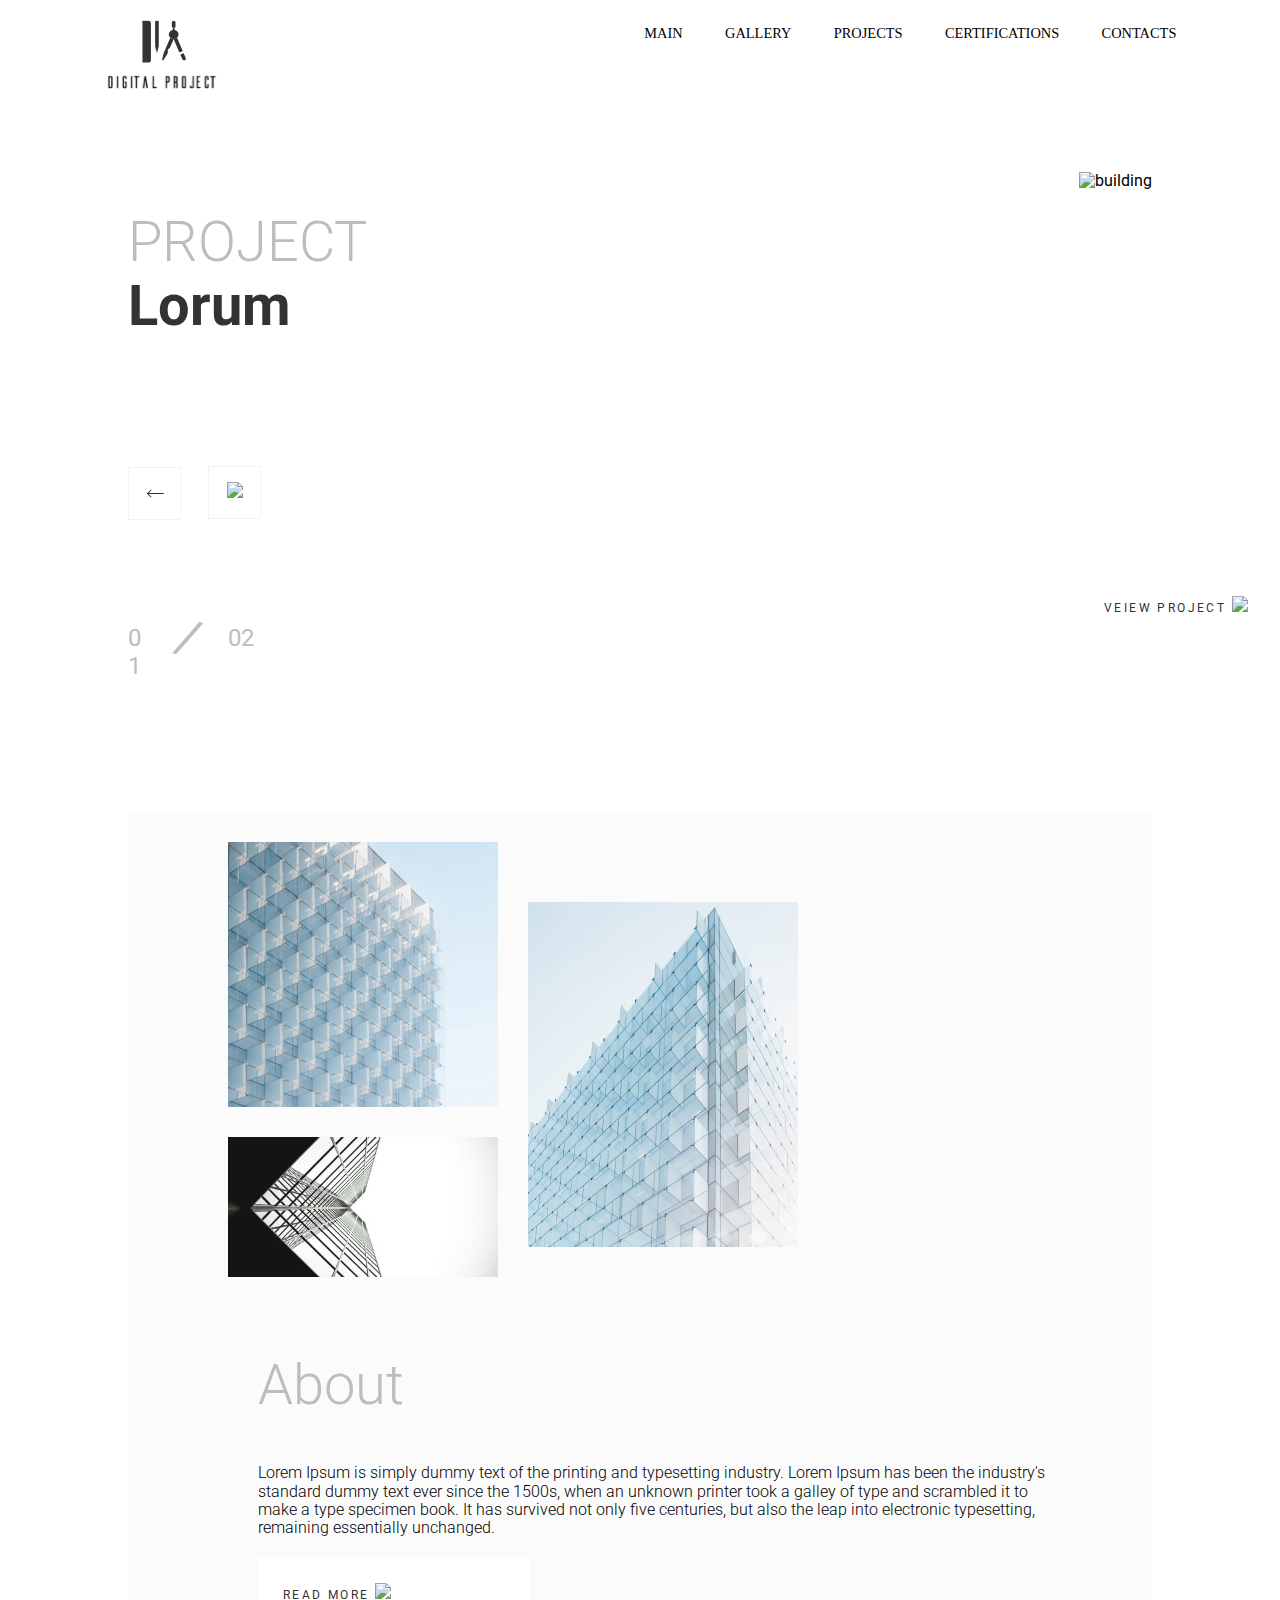
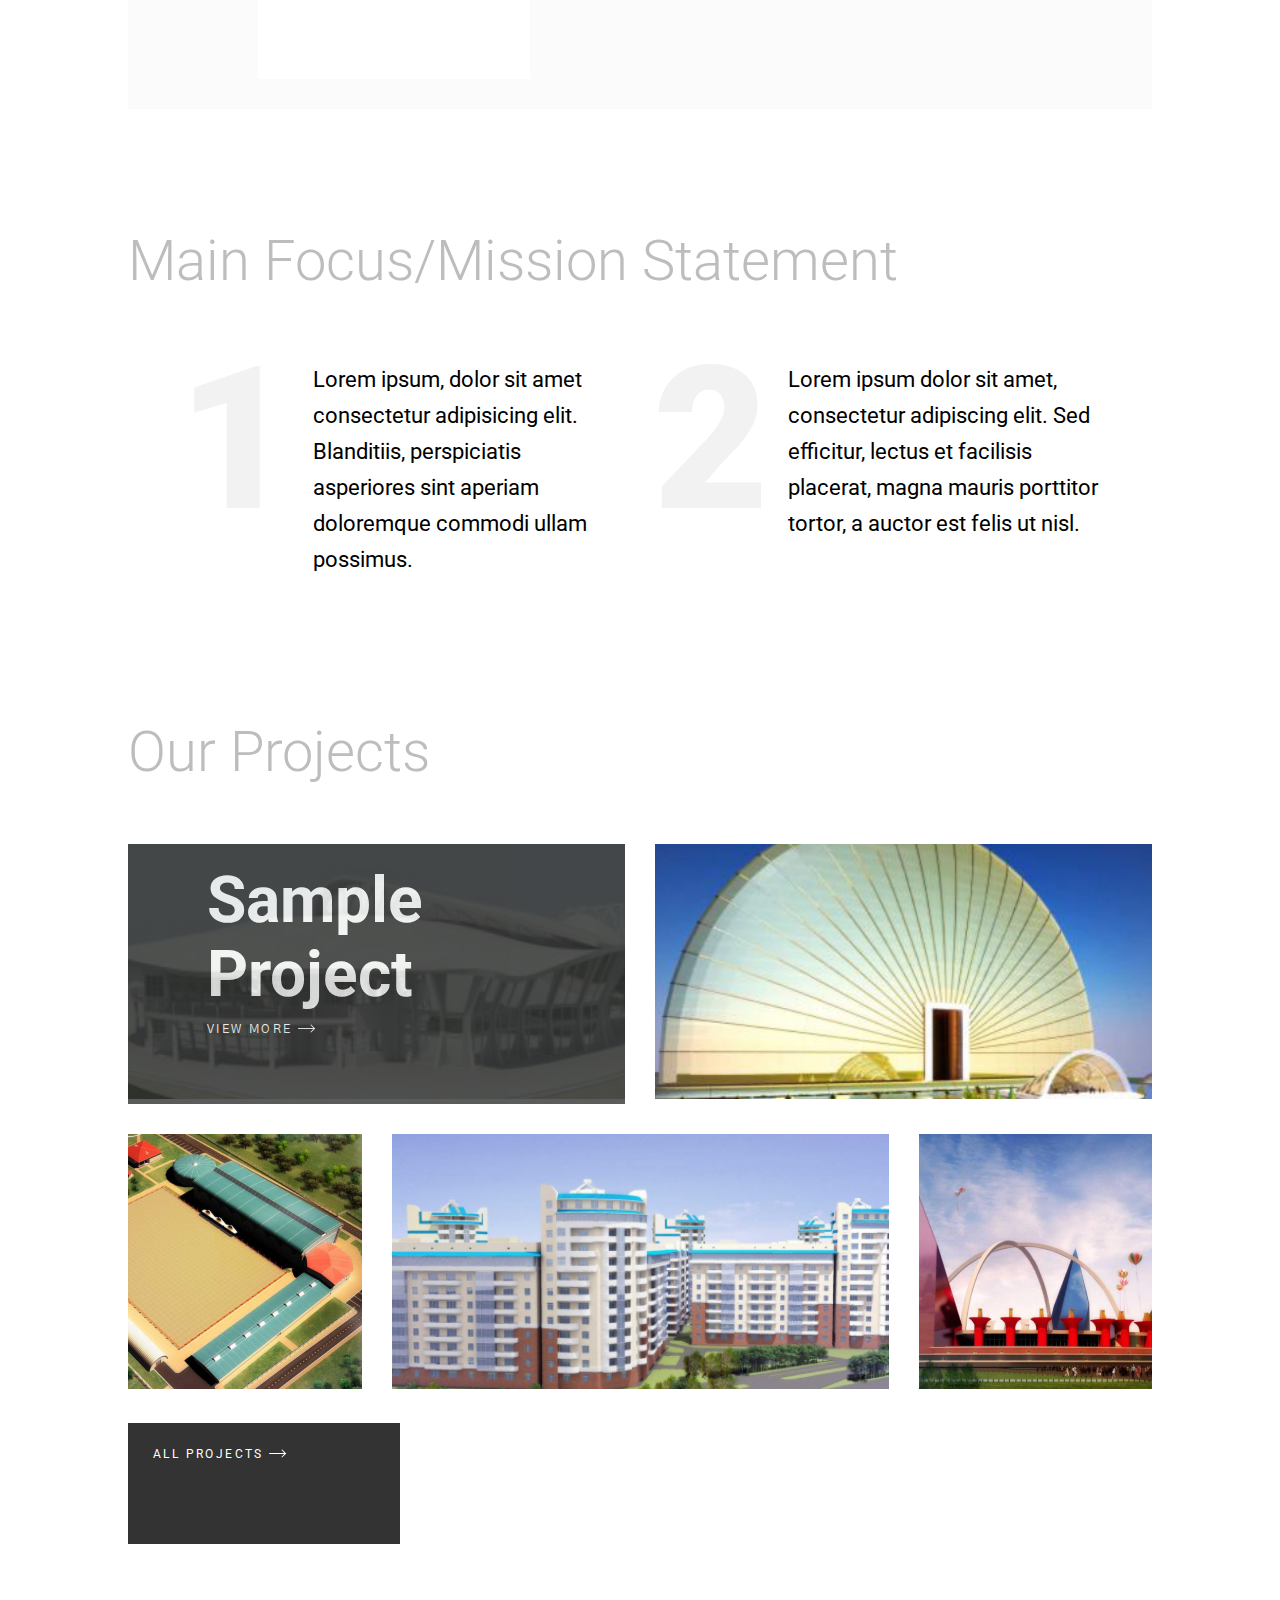
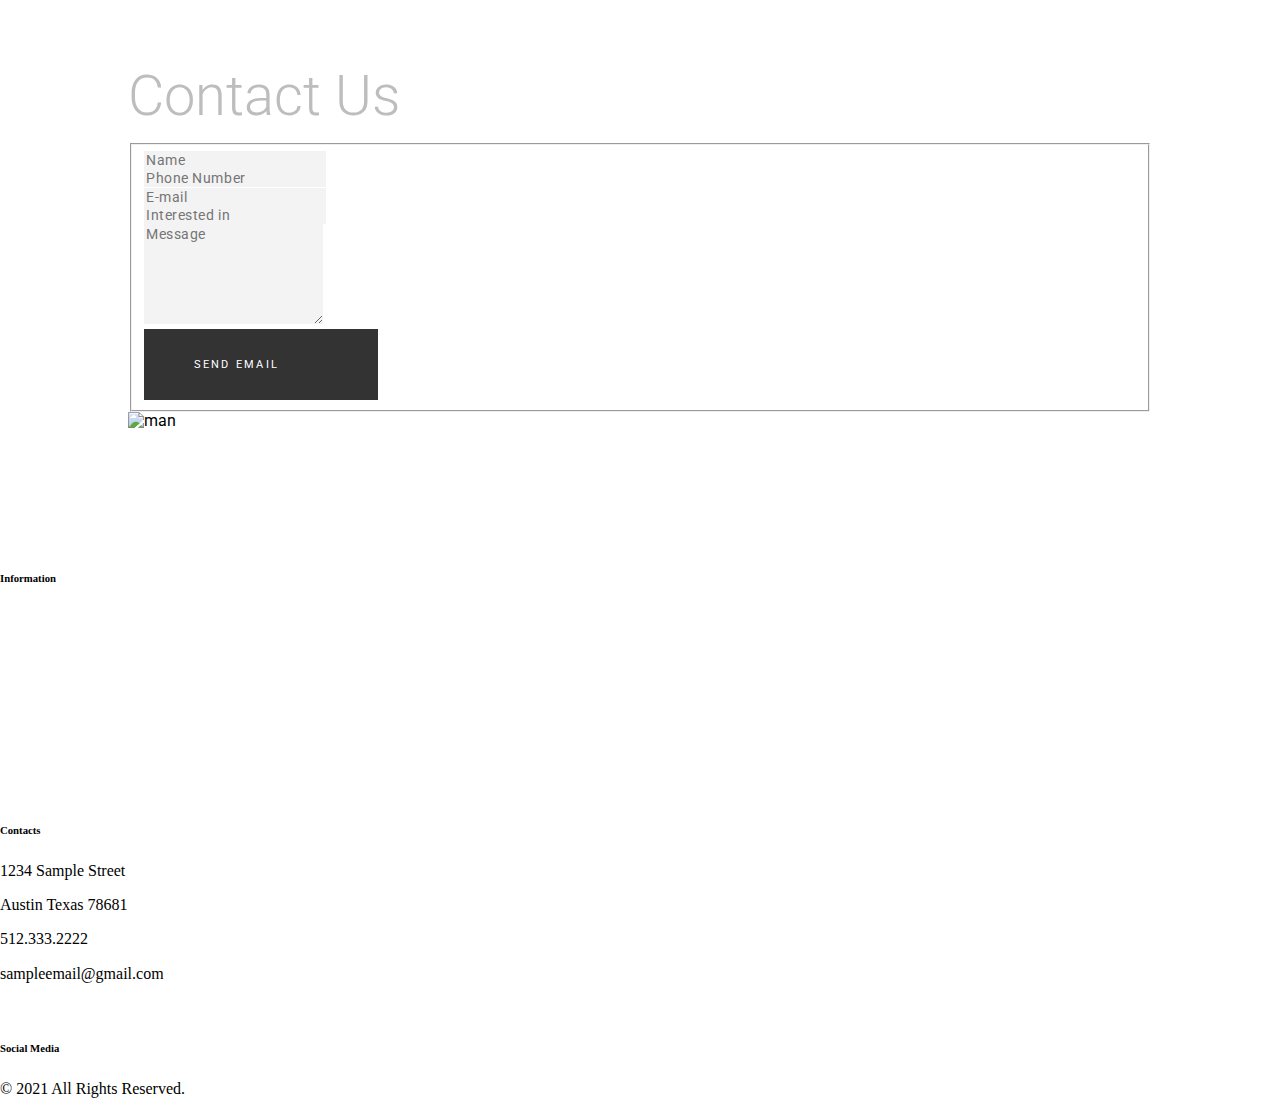
==== commit 13d58b03: "foter logo_2" ====
--- a/index.html
+++ b/index.html
@@ -80,8 +80,8 @@
             <div class="banner_left-side">
                 <h1 class="title_gray">PROJECT<span class="title_dark">Lorum</span></h1>
                 <div class="banner__arrows">
-                    <button> <img src="/assets/images/icons/left-arrow.svg"> </button>
-                    <button> <img src="/assets/images/icons/right-arrow.svg"> </button>
+                    <button> <img src="assets/images/icons/left-arrow.svg"> </button>
+                    <button> <img src="assets/images/icons/right-arrow.svg"> </button>
                 </div>
                 <div class="counter">
                     <span class="counter__01">01</span>
@@ -90,16 +90,16 @@
                 </div>
             </div>
             <div class="banner__first">
-                <img src="/assets/images/banners/banner_project.jpg" alt="building" class="banner__first_image">
-                <a class="main_light-button main__button banner_button" href="/project-example.html">Veiew
-                    Project <img src="/assets/images/icons/right-arrow.svg"> </a>
+                <img src="assets/images/banners/banner_project.jpg" alt="building" class="banner__first_image">
+                <a class="main_light-button main__button banner_button" href="project-example.html">Veiew
+                    Project <img src="assets/images/icons/right-arrow.svg"> </a>
             </div>
         </div>
         <div class="about">
             <div class="about__pictures">
-                <img src="/assets/images/about/building_1.jpg" alt="modern building">
-                <img src="/assets/images/about/building_3.jpg" alt="another modern building">
-                <img src="/assets/images/about/building_2.jpg" alt="black&white building">
+                <img src="assets/images/about/building_1.jpg" alt="modern building">
+                <img src="assets/images/about/building_3.jpg" alt="another modern building">
+                <img src="assets/images/about/building_2.jpg" alt="black&white building">
             </div>
             <div class="about__article">
                 <h2 class="title_gray">About</h2>
@@ -107,8 +107,8 @@
                     the industry's standard dummy text ever since the 1500s, when an unknown printer took a galley of
                     type and scrambled it to make a type specimen book. It has survived not only five centuries, but
                     also the leap into electronic typesetting, remaining essentially unchanged.</article>
-                <a class="main__button main_light-button" href="/#">Read More <img
-                        src="/assets/images/icons/right-arrow.svg"></a>
+                <a class="main__button main_light-button" href="#">Read More <img
+                        src="assets/images/icons/right-arrow.svg"></a>
             </div>
         </div>
         <div class="main-focus">
@@ -131,27 +131,28 @@
             <h2 class="our-projects__title title_gray">Our Projects</h2>
             <div class="our-projects_pictures">
                 <div class="our-projects_image">
-                    <img src="/assets/images/projects/main_our_projects/image_1.jpg" alt="modern building">
-                    <a class="our-projects_link" href="/project-example.html">
+                    <img src="assets/images/projects/main_our_projects/image_1.jpg" alt="modern building">
+                    <a class="our-projects_link" href="project-example.html">
                         <p class="link_title">Sample Project</p>
-                        <p class="link_button">View More <img src="/assets/images/icons/right-arrow-light.svg"
+                        <p class="link_button">View More <img src="assets/images/icons/right-arrow-light.svg"
                                 alt="right arrow"></p>
                     </a>
                 </div>
                 <div class="our-projects_image">
-                    <img src="/assets/images/projects/main_our_projects/image_2.jpg" alt="">
+                    <img src="assets/images/projects/main_our_projects/image_2.jpg" alt="building">
                 </div>
                 <div class="our-projects_image">
-                    <img src="/assets/images/projects/main_our_projects/image_3.jpg" alt="">
-                </div>
-                <div class="our-projects_image"> <img src="/assets/images/projects/main_our_projects/image_4.jpg"
-                        alt="">
-                </div>
-                <div class="our-projects_image"><img src="/assets/images/projects/main_our_projects/image_5.jpg" alt="">
-                </div>
-            </div>
-            <a class="main__button main_dark-button our-projects_button" href="/projects.html">All Projects <img
-                    src="/assets/images/icons/right-arrow-light.svg" alt="right arrow"></a>
+                    <img src="assets/images/projects/main_our_projects/image_3.jpg" alt="building">
+                </div>
+                <div class="our-projects_image"> <img src="assets/images/projects/main_our_projects/image_4.jpg"
+                        alt="building">
+                </div>
+                <div class="our-projects_image"><img src="assets/images/projects/main_our_projects/image_5.jpg"
+                        alt="building">
+                </div>
+            </div>
+            <a class="main__button main_dark-button our-projects_button" href="projects.html">All Projects <img
+                    src="assets/images/icons/right-arrow-light.svg" alt="right arrow"></a>
         </div>
 
         <div class="container-fluid contacts">
@@ -189,11 +190,12 @@
                     </form>
                 </div>
                 <div class="col-md-12 col-lg-6 col-lx-6 contacts__img">
-                    <img src="assets/images/banners/man.png" class="img-fluid" alt="man">
+                    <img src="assets/images/banners/man.png" class="img-fluid mb-5" alt="man" mb->
                 </div>
             </div>
         </div>
     </main>
+    <!-- Footer -->
     <footer class="footer text-center text-lg-start bg-dark text-light">
         <div class="d-flex justify-content-around">
             <div class="container-fluid text-center text-md-start mt-5 m-auto">
@@ -202,7 +204,7 @@
                     <!-- Grid column -->
                     <div class="d-flex justify-content-center col-md-4 col-lg-3 col-xl-3 mb-4">
                         <!-- Content logo -->
-                        <a href=""><img src="/assets/images/logo/logo_footer.png" alt="footer-logo"></a>
+                        <a href=""><img src="assets/images/logo/logo_footer.png" alt="footer-logo"></a>
                     </div>​
                     <!-- Grid column -->
                     <div class=" col-md-4 col-lg-2 col-xl-3 mx-auto mb-4">
@@ -278,8 +280,19 @@
             <p class="footer-bottom">© 2021 All Rights Reserved.</p>
         </div>
     </footer>
-    <!-- Footer -->
-
+    <script src="https://cdn.jsdelivr.net/npm/bootstrap@5.2.0-beta1/dist/js/bootstrap.bundle.min.js"
+    integrity="sha384-pprn3073KE6tl6bjs2QrFaJGz5/SUsLqktiwsUTF55Jfv3qYSDhgCecCxMW52nD2"
+    crossorigin="anonymous">
+</script>
+<script src="https://cdn.jsdelivr.net/npm/@popperjs/core@2.11.5/dist/umd/popper.min.js"
+    integrity="sha384-Xe+8cL9oJa6tN/veChSP7q+mnSPaj5Bcu9mPX5F5xIGE0DVittaqT5lorf0EI7Vk"
+    crossorigin="anonymous">
+</script>
+<script src="https://cdn.jsdelivr.net/npm/bootstrap@5.2.0-beta1/dist/js/bootstrap.min.js"
+    integrity="sha384-kjU+l4N0Yf4ZOJErLsIcvOU2qSb74wXpOhqTvwVx3OElZRweTnQ6d31fXEoRD1Jy"
+    crossorigin="anonymous">
+</script>
+<script src="https://kit.fontawesome.com/c586669fdd.js" crossorigin="anonymous"></script>
 </body>
 
 </html>--- a/assets/css/style.css
+++ b/assets/css/style.css
@@ -3,8 +3,13 @@
 
 /* Для заголовков */
 .title_gray{
+    display: -webkit-box;
+    display: -ms-flexbox;
     display: flex;
-    flex-direction: column;
+    -webkit-box-orient: vertical;
+    -webkit-box-direction: normal;
+        -ms-flex-direction: column;
+            flex-direction: column;
     font-weight: 300;
     color: #BDBDBD;
     font-size: 3.5em;
@@ -39,7 +44,9 @@
     position: absolute;
     font-size: 50px;
     left: 50px;
-    transform: rotate(20deg);
+    -webkit-transform: rotate(20deg);
+        -ms-transform: rotate(20deg);
+            transform: rotate(20deg);
 }
 .counter .counter__02 {
     position: absolute;
@@ -49,23 +56,216 @@
 
 .header__logo {
     height: 8vh;
+    -ms-grid-column: 2;
     grid-column: 2;
+    -ms-grid-row: 2;
     grid-row: 2;
     margin-top: -20px;
 }
 
 .header {
     margin-top: 2%;
+    display: -ms-grid;
     display: grid;
+    -ms-grid-columns: (1fr)[12];
     grid-template-columns: repeat(12, 1fr);
+    -ms-grid-rows: 10% 2fr 3fr;
     grid-template-rows: 10% 2fr 3fr;
 }
 
+.header > *:nth-child(1) {
+    -ms-grid-row: 1;
+    -ms-grid-column: 1;
+}
+
+.header > *:nth-child(2) {
+    -ms-grid-row: 1;
+    -ms-grid-column: 2;
+}
+
+.header > *:nth-child(3) {
+    -ms-grid-row: 1;
+    -ms-grid-column: 3;
+}
+
+.header > *:nth-child(4) {
+    -ms-grid-row: 1;
+    -ms-grid-column: 4;
+}
+
+.header > *:nth-child(5) {
+    -ms-grid-row: 1;
+    -ms-grid-column: 5;
+}
+
+.header > *:nth-child(6) {
+    -ms-grid-row: 1;
+    -ms-grid-column: 6;
+}
+
+.header > *:nth-child(7) {
+    -ms-grid-row: 1;
+    -ms-grid-column: 7;
+}
+
+.header > *:nth-child(8) {
+    -ms-grid-row: 1;
+    -ms-grid-column: 8;
+}
+
+.header > *:nth-child(9) {
+    -ms-grid-row: 1;
+    -ms-grid-column: 9;
+}
+
+.header > *:nth-child(10) {
+    -ms-grid-row: 1;
+    -ms-grid-column: 10;
+}
+
+.header > *:nth-child(11) {
+    -ms-grid-row: 1;
+    -ms-grid-column: 11;
+}
+
+.header > *:nth-child(12) {
+    -ms-grid-row: 1;
+    -ms-grid-column: 12;
+}
+
+.header > *:nth-child(13) {
+    -ms-grid-row: 2;
+    -ms-grid-column: 1;
+}
+
+.header > *:nth-child(14) {
+    -ms-grid-row: 2;
+    -ms-grid-column: 2;
+}
+
+.header > *:nth-child(15) {
+    -ms-grid-row: 2;
+    -ms-grid-column: 3;
+}
+
+.header > *:nth-child(16) {
+    -ms-grid-row: 2;
+    -ms-grid-column: 4;
+}
+
+.header > *:nth-child(17) {
+    -ms-grid-row: 2;
+    -ms-grid-column: 5;
+}
+
+.header > *:nth-child(18) {
+    -ms-grid-row: 2;
+    -ms-grid-column: 6;
+}
+
+.header > *:nth-child(19) {
+    -ms-grid-row: 2;
+    -ms-grid-column: 7;
+}
+
+.header > *:nth-child(20) {
+    -ms-grid-row: 2;
+    -ms-grid-column: 8;
+}
+
+.header > *:nth-child(21) {
+    -ms-grid-row: 2;
+    -ms-grid-column: 9;
+}
+
+.header > *:nth-child(22) {
+    -ms-grid-row: 2;
+    -ms-grid-column: 10;
+}
+
+.header > *:nth-child(23) {
+    -ms-grid-row: 2;
+    -ms-grid-column: 11;
+}
+
+.header > *:nth-child(24) {
+    -ms-grid-row: 2;
+    -ms-grid-column: 12;
+}
+
+.header > *:nth-child(25) {
+    -ms-grid-row: 3;
+    -ms-grid-column: 1;
+}
+
+.header > *:nth-child(26) {
+    -ms-grid-row: 3;
+    -ms-grid-column: 2;
+}
+
+.header > *:nth-child(27) {
+    -ms-grid-row: 3;
+    -ms-grid-column: 3;
+}
+
+.header > *:nth-child(28) {
+    -ms-grid-row: 3;
+    -ms-grid-column: 4;
+}
+
+.header > *:nth-child(29) {
+    -ms-grid-row: 3;
+    -ms-grid-column: 5;
+}
+
+.header > *:nth-child(30) {
+    -ms-grid-row: 3;
+    -ms-grid-column: 6;
+}
+
+.header > *:nth-child(31) {
+    -ms-grid-row: 3;
+    -ms-grid-column: 7;
+}
+
+.header > *:nth-child(32) {
+    -ms-grid-row: 3;
+    -ms-grid-column: 8;
+}
+
+.header > *:nth-child(33) {
+    -ms-grid-row: 3;
+    -ms-grid-column: 9;
+}
+
+.header > *:nth-child(34) {
+    -ms-grid-row: 3;
+    -ms-grid-column: 10;
+}
+
+.header > *:nth-child(35) {
+    -ms-grid-row: 3;
+    -ms-grid-column: 11;
+}
+
+.header > *:nth-child(36) {
+    -ms-grid-row: 3;
+    -ms-grid-column: 12;
+}
+
 .header-nav {
-    align-items: center;
+    -webkit-box-align: center;
+        -ms-flex-align: center;
+            align-items: center;
+    -ms-grid-column: 7;
+    -ms-grid-column-span: 4;
     grid-column: 7/11;
+    display: -webkit-box;
+    display: -ms-flexbox;
     display: flex;
-    justify-content: space-between;
+    -webkit-box-pack: justify;
+        -ms-flex-pack: justify;
+            justify-content: space-between;
 
 }
 
@@ -90,7 +290,9 @@
 
 @media screen and (max-width:1023px) {
     .header {
+        display: -ms-grid;
         display: grid;
+        -ms-grid-columns: (1fr)[6];
         grid-template-columns: repeat(6, 1fr);
     }
 
@@ -99,6 +301,7 @@
     }
 
     .header-nav {
+        -ms-grid-column: 4;
         grid-column: 4;
     }
 
@@ -109,19 +312,25 @@
 
 @media screen and (max-width:767px) {
     .header {
+        display: -ms-grid;
         display: grid;
+        -ms-grid-columns: 1fr 2fr 1fr;
         grid-template-columns: 1fr 2fr 1fr;
     }
 
     .header__logo {
 
-        justify-self: center;
+        -ms-grid-column-align: center;
+
+            justify-self: center;
+        -ms-grid-column: 1;
         grid-column: 1;
         width: 7vw;
         height: 7vh;
     }
 
     .header-nav {
+        -ms-grid-column: 2;
         grid-column: 2;
     }
 
@@ -129,4 +338,330 @@
         margin-right: 4%;
         font-size: 0.6em;
     }
-}+}
+
+/* Цвет ссылок в футере */
+.footer-information__link {
+    color: white;
+}
+
+        /* Форма */
+        label.required:after {
+            color: red;
+            content: " *";
+        }
+
+        .input_bgr {
+            background-color: #F3F3F3;
+        }
+
+        .certification
+        {display: -ms-grid;display: grid;
+        -ms-grid-columns: (1fr)[12];
+        grid-template-columns: repeat(12,1fr);
+        -ms-grid-rows:(1fr)[5];
+        grid-template-rows:repeat(5,1fr);}
+
+        .certification > *:nth-child(1)
+        {
+    -ms-grid-row: 1;
+    -ms-grid-column: 1;}
+
+        .certification > *:nth-child(2)
+        {
+    -ms-grid-row: 1;
+    -ms-grid-column: 2;}
+
+        .certification > *:nth-child(3)
+        {
+    -ms-grid-row: 1;
+    -ms-grid-column: 3;}
+
+        .certification > *:nth-child(4)
+        {
+    -ms-grid-row: 1;
+    -ms-grid-column: 4;}
+
+        .certification > *:nth-child(5)
+        {
+    -ms-grid-row: 1;
+    -ms-grid-column: 5;}
+
+        .certification > *:nth-child(6)
+        {
+    -ms-grid-row: 1;
+    -ms-grid-column: 6;}
+
+        .certification > *:nth-child(7)
+        {
+    -ms-grid-row: 1;
+    -ms-grid-column: 7;}
+
+        .certification > *:nth-child(8)
+        {
+    -ms-grid-row: 1;
+    -ms-grid-column: 8;}
+
+        .certification > *:nth-child(9)
+        {
+    -ms-grid-row: 1;
+    -ms-grid-column: 9;}
+
+        .certification > *:nth-child(10)
+        {
+    -ms-grid-row: 1;
+    -ms-grid-column: 10;}
+
+        .certification > *:nth-child(11)
+        {
+    -ms-grid-row: 1;
+    -ms-grid-column: 11;}
+
+        .certification > *:nth-child(12)
+        {
+    -ms-grid-row: 1;
+    -ms-grid-column: 12;}
+
+        .certification > *:nth-child(13)
+        {
+    -ms-grid-row: 2;
+    -ms-grid-column: 1;}
+
+        .certification > *:nth-child(14)
+        {
+    -ms-grid-row: 2;
+    -ms-grid-column: 2;}
+
+        .certification > *:nth-child(15)
+        {
+    -ms-grid-row: 2;
+    -ms-grid-column: 3;}
+
+        .certification > *:nth-child(16)
+        {
+    -ms-grid-row: 2;
+    -ms-grid-column: 4;}
+
+        .certification > *:nth-child(17)
+        {
+    -ms-grid-row: 2;
+    -ms-grid-column: 5;}
+
+        .certification > *:nth-child(18)
+        {
+    -ms-grid-row: 2;
+    -ms-grid-column: 6;}
+
+        .certification > *:nth-child(19)
+        {
+    -ms-grid-row: 2;
+    -ms-grid-column: 7;}
+
+        .certification > *:nth-child(20)
+        {
+    -ms-grid-row: 2;
+    -ms-grid-column: 8;}
+
+        .certification > *:nth-child(21)
+        {
+    -ms-grid-row: 2;
+    -ms-grid-column: 9;}
+
+        .certification > *:nth-child(22)
+        {
+    -ms-grid-row: 2;
+    -ms-grid-column: 10;}
+
+        .certification > *:nth-child(23)
+        {
+    -ms-grid-row: 2;
+    -ms-grid-column: 11;}
+
+        .certification > *:nth-child(24)
+        {
+    -ms-grid-row: 2;
+    -ms-grid-column: 12;}
+
+        .certification > *:nth-child(25)
+        {
+    -ms-grid-row: 3;
+    -ms-grid-column: 1;}
+
+        .certification > *:nth-child(26)
+        {
+    -ms-grid-row: 3;
+    -ms-grid-column: 2;}
+
+        .certification > *:nth-child(27)
+        {
+    -ms-grid-row: 3;
+    -ms-grid-column: 3;}
+
+        .certification > *:nth-child(28)
+        {
+    -ms-grid-row: 3;
+    -ms-grid-column: 4;}
+
+        .certification > *:nth-child(29)
+        {
+    -ms-grid-row: 3;
+    -ms-grid-column: 5;}
+
+        .certification > *:nth-child(30)
+        {
+    -ms-grid-row: 3;
+    -ms-grid-column: 6;}
+
+        .certification > *:nth-child(31)
+        {
+    -ms-grid-row: 3;
+    -ms-grid-column: 7;}
+
+        .certification > *:nth-child(32)
+        {
+    -ms-grid-row: 3;
+    -ms-grid-column: 8;}
+
+        .certification > *:nth-child(33)
+        {
+    -ms-grid-row: 3;
+    -ms-grid-column: 9;}
+
+        .certification > *:nth-child(34)
+        {
+    -ms-grid-row: 3;
+    -ms-grid-column: 10;}
+
+        .certification > *:nth-child(35)
+        {
+    -ms-grid-row: 3;
+    -ms-grid-column: 11;}
+
+        .certification > *:nth-child(36)
+        {
+    -ms-grid-row: 3;
+    -ms-grid-column: 12;}
+
+        .certification > *:nth-child(37)
+        {
+    -ms-grid-row: 4;
+    -ms-grid-column: 1;}
+
+        .certification > *:nth-child(38)
+        {
+    -ms-grid-row: 4;
+    -ms-grid-column: 2;}
+
+        .certification > *:nth-child(39)
+        {
+    -ms-grid-row: 4;
+    -ms-grid-column: 3;}
+
+        .certification > *:nth-child(40)
+        {
+    -ms-grid-row: 4;
+    -ms-grid-column: 4;}
+
+        .certification > *:nth-child(41)
+        {
+    -ms-grid-row: 4;
+    -ms-grid-column: 5;}
+
+        .certification > *:nth-child(42)
+        {
+    -ms-grid-row: 4;
+    -ms-grid-column: 6;}
+
+        .certification > *:nth-child(43)
+        {
+    -ms-grid-row: 4;
+    -ms-grid-column: 7;}
+
+        .certification > *:nth-child(44)
+        {
+    -ms-grid-row: 4;
+    -ms-grid-column: 8;}
+
+        .certification > *:nth-child(45)
+        {
+    -ms-grid-row: 4;
+    -ms-grid-column: 9;}
+
+        .certification > *:nth-child(46)
+        {
+    -ms-grid-row: 4;
+    -ms-grid-column: 10;}
+
+        .certification > *:nth-child(47)
+        {
+    -ms-grid-row: 4;
+    -ms-grid-column: 11;}
+
+        .certification > *:nth-child(48)
+        {
+    -ms-grid-row: 4;
+    -ms-grid-column: 12;}
+
+        .certification > *:nth-child(49)
+        {
+    -ms-grid-row: 5;
+    -ms-grid-column: 1;}
+
+        .certification > *:nth-child(50)
+        {
+    -ms-grid-row: 5;
+    -ms-grid-column: 2;}
+
+        .certification > *:nth-child(51)
+        {
+    -ms-grid-row: 5;
+    -ms-grid-column: 3;}
+
+        .certification > *:nth-child(52)
+        {
+    -ms-grid-row: 5;
+    -ms-grid-column: 4;}
+
+        .certification > *:nth-child(53)
+        {
+    -ms-grid-row: 5;
+    -ms-grid-column: 5;}
+
+        .certification > *:nth-child(54)
+        {
+    -ms-grid-row: 5;
+    -ms-grid-column: 6;}
+
+        .certification > *:nth-child(55)
+        {
+    -ms-grid-row: 5;
+    -ms-grid-column: 7;}
+
+        .certification > *:nth-child(56)
+        {
+    -ms-grid-row: 5;
+    -ms-grid-column: 8;}
+
+        .certification > *:nth-child(57)
+        {
+    -ms-grid-row: 5;
+    -ms-grid-column: 9;}
+
+        .certification > *:nth-child(58)
+        {
+    -ms-grid-row: 5;
+    -ms-grid-column: 10;}
+
+        .certification > *:nth-child(59)
+        {
+    -ms-grid-row: 5;
+    -ms-grid-column: 11;}
+
+        .certification > *:nth-child(60)
+        {
+    -ms-grid-row: 5;
+    -ms-grid-column: 12;}
+        
+        .certification__title{
+            -ms-grid-column: 2;
+            grid-column: 2;}